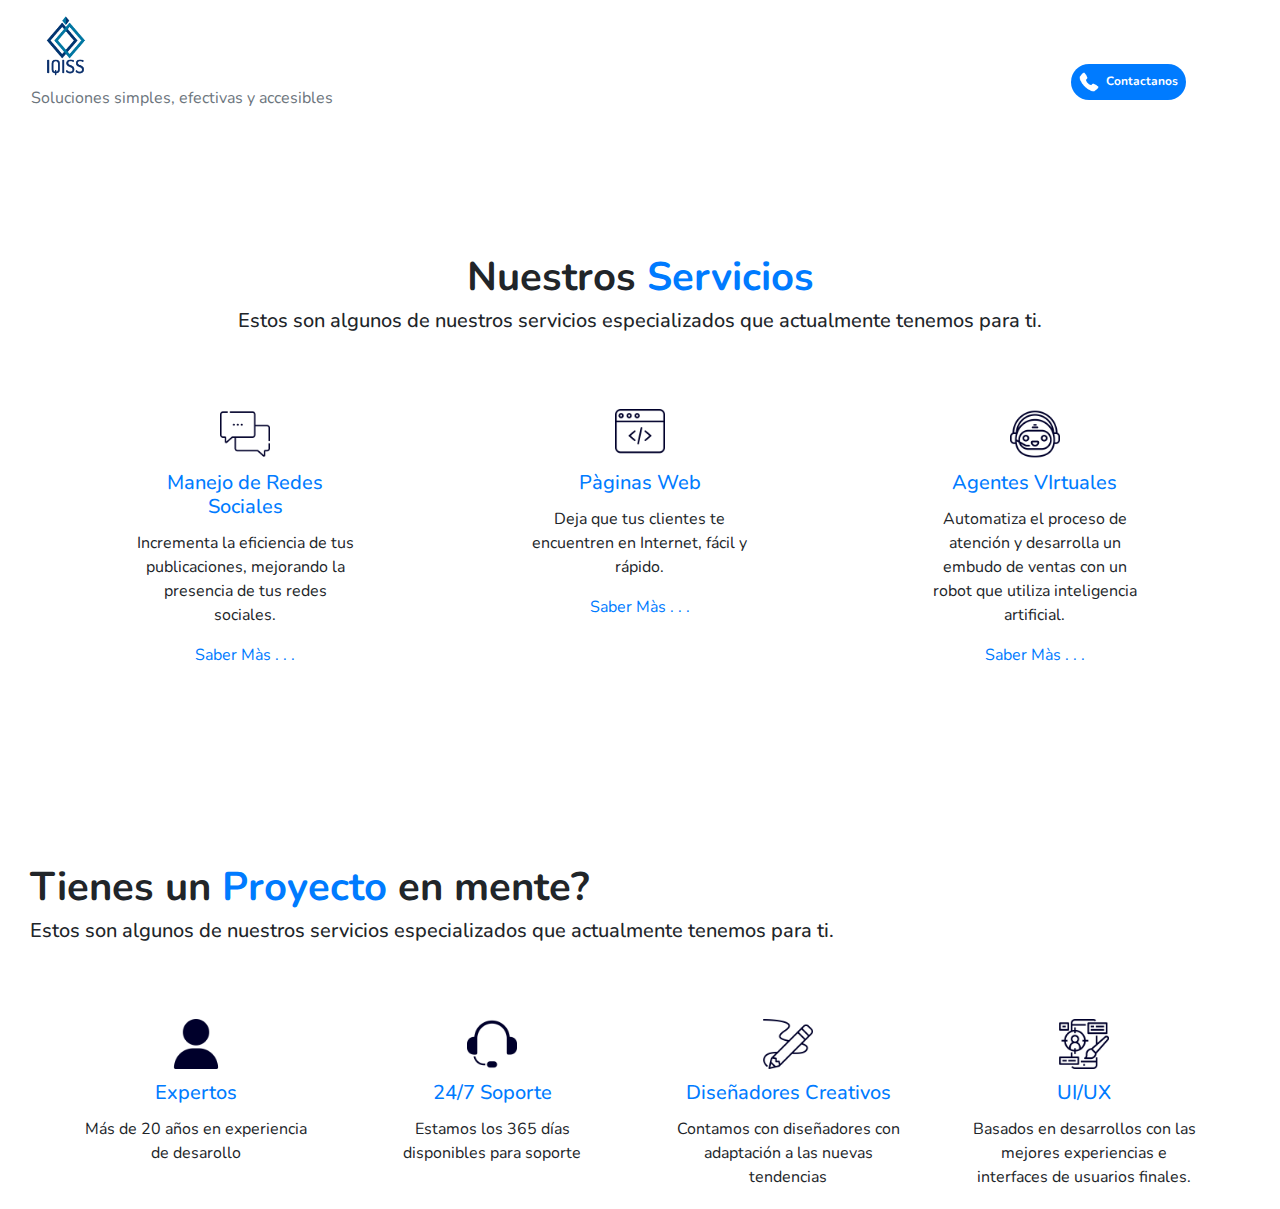
==== index.html @ 1ed3e65b "Cards Completed" ====
<!DOCTYPE html>
<html lang="en">
<head>
    <meta charset="UTF-8">
    <meta http-equiv="X-UA-Compatible" content="IE=edge">
    <meta name="viewport" content="width=device-width, initial-scale=1.0">
    <title>Iqiss Mèxico</title>

     <!--EStilos CSS Personzalizados-->
     <link rel="stylesheet" href="./css/ownStyles.css">

    <!--EStilos CSS de Boostrap-->
    <link rel="stylesheet" href="https://maxcdn.bootstrapcdn.com/bootstrap/4.0.0/css/bootstrap.min.css" integrity="sha384-Gn5384xqQ1aoWXA+058RXPxPg6fy4IWvTNh0E263XmFcJlSAwiGgFAW/dAiS6JXm" crossorigin="anonymous">
    
    <!--Google Fonts Nunito-->
    <link rel="preconnect" href="https://fonts.googleapis.com">
    <link rel="preconnect" href="https://fonts.gstatic.com" crossorigin>
    <link href="https://fonts.googleapis.com/css2?family=Nunito:ital,wght@0,200;0,300;0,400;0,500;0,600;0,700;0,800;0,900;1,200;1,300;1,400;1,500;1,600;1,700;1,800;1,900&display=swap" rel="stylesheet"> 

    
</head>

<body>
    <nav class="row m-0 p-3">

        <div class="row m-0 col-lg-10 col-md-12 col-sm-12 col-xs-12">
            <a class="col-lg-12 p-0" href="./index.html">
                <img src="./IMG/iqissLogoNombre.png" width="70" height="70" alt="">
            </a>
            <a class="col-lg-12 p-0" href="./index.html"><span class=" nav-link disabled p-0">Soluciones simples, efectivas y accesibles</span></a>
        </div>

        <div class="col-lg-2  col-md-12 sol-sm-12 col-xs-12">
            <a class="nav-item nav-link active p-0 w-75 mt-lg-5" href="#">
                <span class="badge badge-pill badge-primary p-2">
                  <img class="mr-1" src="./IMG/phone.png" width="20px" alt="">
                  Contactanos
                </span>
            </a>
        </div>

      </nav>

      
      <div class="ServiciosTitle">
        <div class="container-fluid row m-0 text-center">
          <h1 class=" ServiciosTitle col-lg-12 font-weight-bold">
            <span>Nuestros</span>
            <span class="text-primary">Servicios</span>
          </h1>
          <h5 class="col-lg-12">Estos son algunos de nuestros servicios especializados que actualmente tenemos para ti.</h5>
        </div>
      </div>
     

      <div class="container-fluid row m-0 pl-5 pr-5 d-flex justify-content-around">

        <div class="text-center col-lg-3 mt-sm-5">
          <div class="card-body">
            <h5 class="card-title"><img src="./IMG/chat.png" width="50px" alt=""></h5>
            <h5 class="card-title text-primary">Manejo de Redes Sociales</h5>
            <p class="card-text">Incrementa la eficiencia de tus publicaciones, mejorando la presencia de tus redes sociales.</p>
            <a href="#" class="">Saber Màs . . .</a>
          </div>
        </div>


        <div class="text-center col-lg-3 mt-sm-5">
          <div class="card-body">
            <h5 class="card-title"><img src="./IMG/web-programming.png" width="50px" alt=""></h5>
            <h5 class="card-title text-primary">Pàginas Web</h5>
            <p class="card-text">Deja que tus clientes te encuentren en Internet, fácil y rápido.</p>
            <a href="#" class="">Saber Màs . . .</a>
          </div>
        </div>

        <div class="text-center col-lg-3 mt-sm-5">
          <div class="card-body">
            <h5 class="card-title"><img src="./IMG/bot.png" width="50px" alt=""></h5>
            <h5 class="card-title text-primary">Agentes VIrtuales</h5>
            <p class="card-text">Automatiza el proceso de atención y desarrolla un embudo de ventas con un robot que utiliza inteligencia artificial.</p>
            <a href="#" class="">Saber Màs . . .</a>
          </div>
        </div>
        
      </div>



      <div class="ProyectoTitle">
        <div class="container-fluid row m-0 mt-5">
          <h1 class=" ServiciosTitle col-lg-12 font-weight-bold mt-5">
            <span>Tienes un</span>
            <span class="text-primary">Proyecto</span>
            <span class="">en mente?</span>
          </h1>
          <h5 class="col-lg-12">Estos son algunos de nuestros servicios especializados que actualmente tenemos para ti.</h5>
        </div>
      </div>
      



      <div class="container-fluid row m-0 pl-5 pr-5 d-flex justify-content-around">

        <div class="text-center col-lg-3 mt-sm-5">
          <div class="card-body">
            <h5 class="card-title"><img src="./IMG/user.png" width="50px" alt=""></h5>
            <h5 class="card-title text-primary">Expertos</h5>
            <p class="card-text">Más de 20 años en experiencia de desarollo</p>
          </div>
        </div>


        <div class="text-center col-lg-3 mt-sm-5">
          <div class="card-body">
            <h5 class="card-title"><img src="./IMG/support.png" width="50px" alt=""></h5>
            <h5 class="card-title text-primary">24/7 Soporte</h5>
            <p class="card-text">Estamos los 365 días disponibles para soporte</p>
          </div>
        </div>

        <div class="text-center col-lg-3 mt-sm-5">
          <div class="card-body">
            <h5 class="card-title"><img src="./IMG/pencil.png" width="50px" alt=""></h5>
            <h5 class="card-title text-primary">Diseñadores Creativos</h5>
            <p class="card-text">Contamos con diseñadores con adaptación a las nuevas tendencias</p>
          </div>
        </div>

        <div class="text-center col-lg-3 mt-sm-5">
          <div class="card-body">
            <h5 class="card-title"><img src="./IMG/ui.png" width="50px" alt=""></h5>
            <h5 class="card-title text-primary">UI/UX</h5>
            <p class="card-text">Basados en desarrollos con las mejores experiencias e interfaces de usuarios finales.</p>
          </div>
        </div>
        
      </div>

    <!--Scripts JS de bootstrap-->
    <script src="https://code.jquery.com/jquery-3.2.1.slim.min.js" integrity="sha384-KJ3o2DKtIkvYIK3UENzmM7KCkRr/rE9/Qpg6aAZGJwFDMVNA/GpGFF93hXpG5KkN" crossorigin="anonymous"></script>
    <script src="https://cdnjs.cloudflare.com/ajax/libs/popper.js/1.12.9/umd/popper.min.js" integrity="sha384-ApNbgh9B+Y1QKtv3Rn7W3mgPxhU9K/ScQsAP7hUibX39j7fakFPskvXusvfa0b4Q" crossorigin="anonymous"></script>
    <script src="https://maxcdn.bootstrapcdn.com/bootstrap/4.0.0/js/bootstrap.min.js" integrity="sha384-JZR6Spejh4U02d8jOt6vLEHfe/JQGiRRSQQxSfFWpi1MquVdAyjUar5+76PVCmYl" crossorigin="anonymous"></script>
</body>
</html>
---- css/ownStyles.css ----
* {
  font-family: "Nunito", sans-serif;
}

body {
  font-family: "Nunito", sans-serif;
}
body .ServiciosTitle {
  margin-top: 5%;
}
body .ProyectoTitle {
  margin-top: 10%;
}

@media (max-width: 990px) {
  body {
    font-family: "Nunito", sans-serif;
  }
  body .ServiciosTitle {
    margin-top: 10%;
  }
  body .ProyectoTitle {
    margin-top: 15%;
  }
}

/*# sourceMappingURL=ownStyles.css.map */
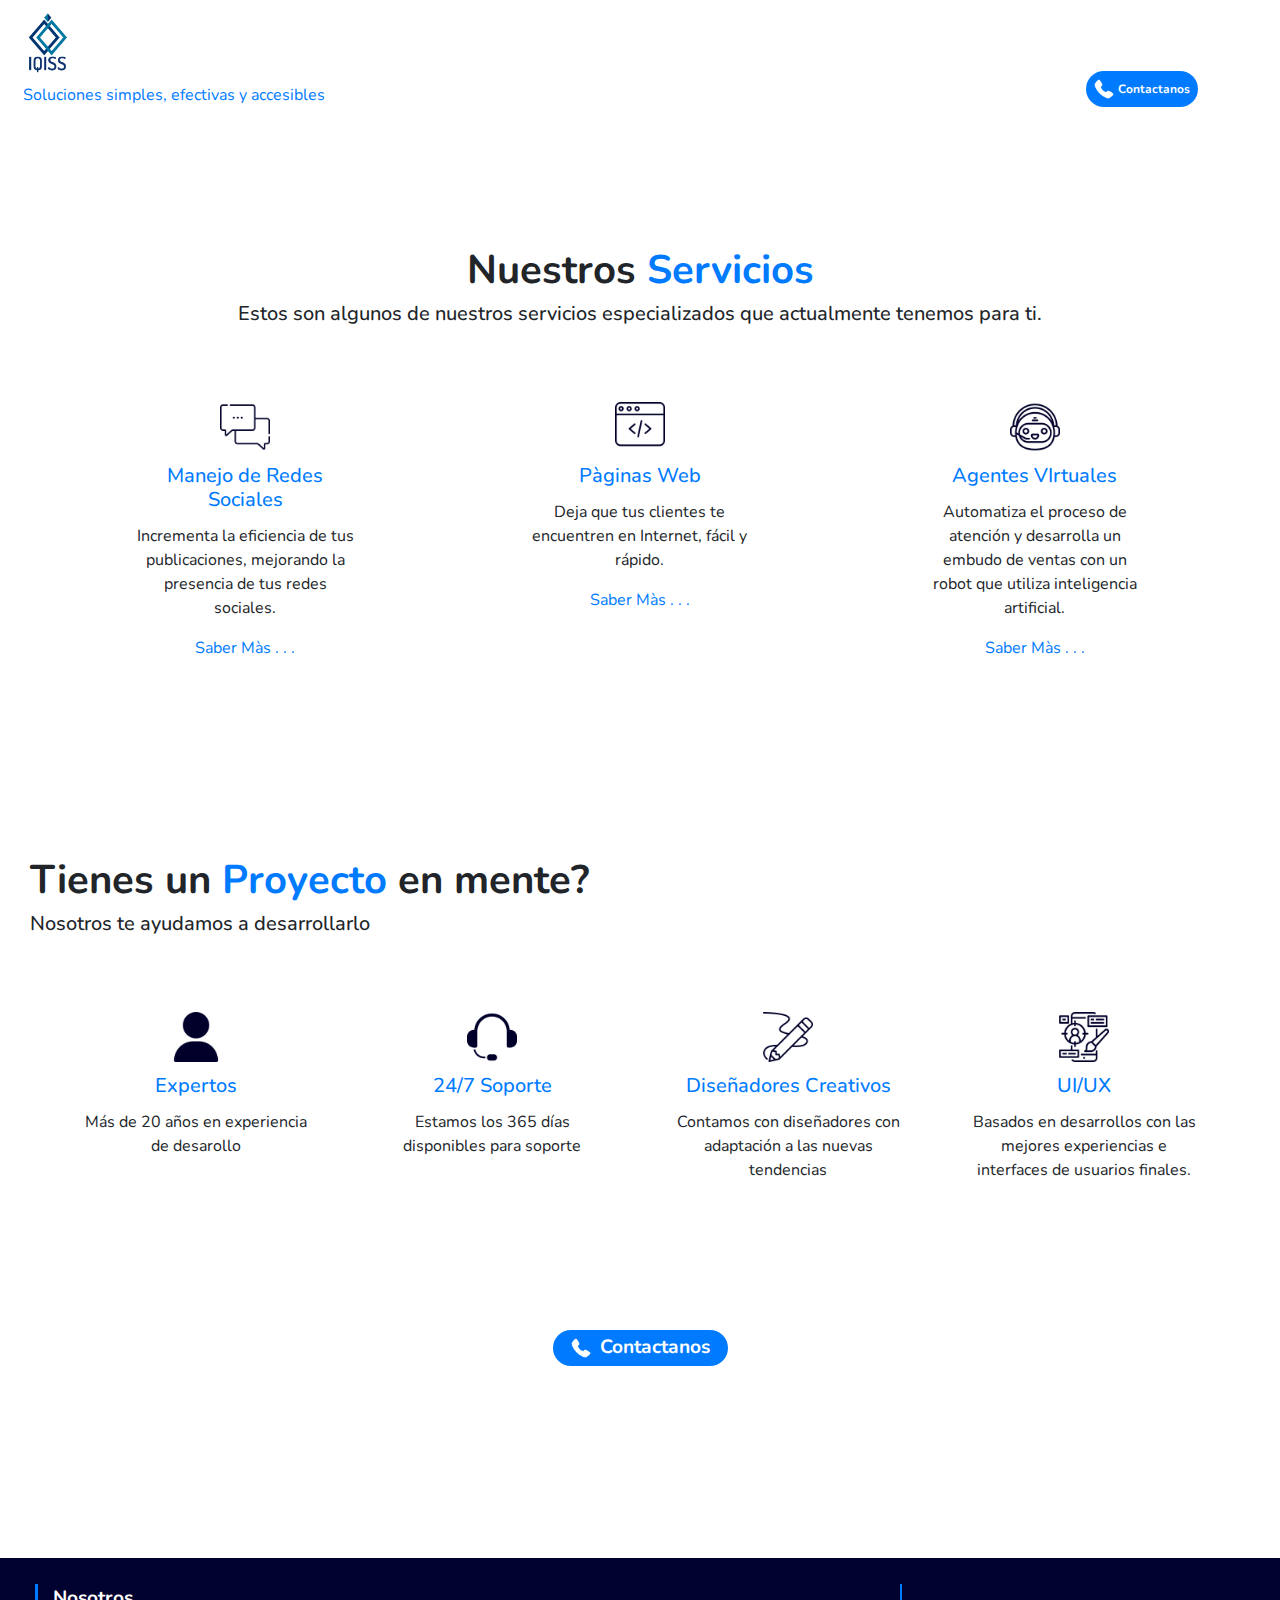
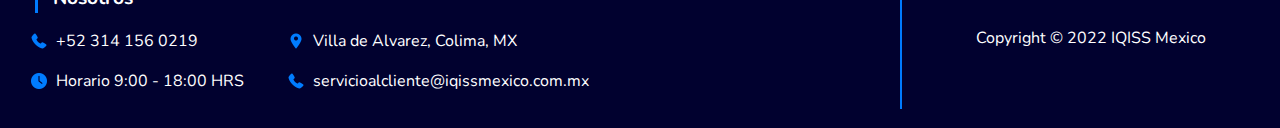
==== commit 4fa8bd62: "Home completo" ====
--- a/index.html
+++ b/index.html
@@ -21,17 +21,19 @@
 </head>
 
 <body>
-    <nav class="row m-0 p-3">
 
-        <div class="row m-0 col-lg-10 col-md-12 col-sm-12 col-xs-12">
-            <a class="col-lg-12 p-0" href="./index.html">
-                <img src="./IMG/iqissLogoNombre.png" width="70" height="70" alt="">
+  <!--Barra de Navegaciòn-->
+    <nav class="MainBar">
+
+        <div class="brandDescription">
+            <a class="" href="./index.html">
+                <img src="./IMG/iqissLogoNombre.png" alt="">
             </a>
-            <a class="col-lg-12 p-0" href="./index.html"><span class=" nav-link disabled p-0">Soluciones simples, efectivas y accesibles</span></a>
+            <a class="linkDescription" href="./index.html"><span class="">Soluciones simples, efectivas y accesibles</span></a>
         </div>
 
-        <div class="col-lg-2  col-md-12 sol-sm-12 col-xs-12">
-            <a class="nav-item nav-link active p-0 w-75 mt-lg-5" href="#">
+        <div class="buttonContact">
+            <a class="" href="#">
                 <span class="badge badge-pill badge-primary p-2">
                   <img class="mr-1" src="./IMG/phone.png" width="20px" alt="">
                   Contactanos
@@ -41,7 +43,7 @@
 
       </nav>
 
-      
+      <!--Secciòn Servicios-->
       <div class="ServiciosTitle">
         <div class="container-fluid row m-0 text-center">
           <h1 class=" ServiciosTitle col-lg-12 font-weight-bold">
@@ -86,7 +88,7 @@
       </div>
 
 
-
+      <!--Secciòn Experiencia-->
       <div class="ProyectoTitle">
         <div class="container-fluid row m-0 mt-5">
           <h1 class=" ServiciosTitle col-lg-12 font-weight-bold mt-5">
@@ -94,7 +96,7 @@
             <span class="text-primary">Proyecto</span>
             <span class="">en mente?</span>
           </h1>
-          <h5 class="col-lg-12">Estos son algunos de nuestros servicios especializados que actualmente tenemos para ti.</h5>
+          <h5 class="col-lg-12">Nosotros te ayudamos a desarrollarlo</h5>
         </div>
       </div>
       
@@ -135,7 +137,53 @@
             <p class="card-text">Basados en desarrollos con las mejores experiencias e interfaces de usuarios finales.</p>
           </div>
         </div>
-        
+
+      </div>
+
+      <div class="ContactanosBottom">
+        <a href="#">
+          <span class="badge badge-pill badge-primary p-2">
+            <img class="mr-1" src="./IMG/phone.png" width="20px" alt="">
+            Contactanos
+          </span>
+        </a>
+      </div>
+      
+
+
+      <!--Pie de pàgina-->
+      <div class="mainFooter">
+        <div class="leftContent">
+          <div class="nosotrosTitle">
+            <p>Nosotros</p>
+          </div>
+          <div class="nosotrosInfo">
+            <div class="one">
+              <p>
+                <img src="./IMG/phoneBLue.png" width="16px" alt="">
+                +52 314 156 0219
+              </p>
+              <p>
+                <img src="./IMG/time.png" width="16px" alt="">
+                Horario 9:00 - 18:00 HRS
+              </p>
+            </div>
+            <div class="two">
+              <p>
+                <img src="./IMG/map.png" width="16px" alt="">
+                Villa de Alvarez, Colima, MX
+                
+              </p>
+              <p>
+                <img src="./IMG/phoneBLue.png" width="16px" alt="">
+                servicioalcliente@iqissmexico.com.mx
+              </p>
+            </div>
+          </div>
+        </div>
+        <div class="rightContent">
+          <p>Copyright © 2022 IQISS Mexico</p>
+        </div>
       </div>
 
     <!--Scripts JS de bootstrap-->
--- a/css/ownStyles.css
+++ b/css/ownStyles.css
@@ -5,23 +5,206 @@
 body {
   font-family: "Nunito", sans-serif;
 }
+body .MainBar {
+  width: 100%;
+  display: flex;
+  padding: 1%;
+}
+body .MainBar .brandDescription {
+  width: 80%;
+  display: flex;
+  flex-direction: column;
+  justify-content: flex-start;
+}
+body .MainBar .brandDescription a img {
+  width: 70px;
+}
+body .MainBar .brandDescription .linkDescription {
+  margin-left: 1%;
+}
+body .MainBar .buttonContact {
+  width: 20%;
+  display: flex;
+  justify-content: center;
+  align-items: flex-end;
+}
+body .MainBar .buttonContact a span {
+  display: flex;
+  justify-content: center;
+  align-items: center;
+}
 body .ServiciosTitle {
   margin-top: 5%;
 }
 body .ProyectoTitle {
   margin-top: 10%;
 }
+body .ContactanosBottom {
+  width: 100%;
+  display: flex;
+  justify-content: center;
+  margin-top: 10%;
+}
+body .ContactanosBottom a {
+  width: 250px;
+  display: flex;
+  justify-content: center;
+}
+body .ContactanosBottom a span {
+  width: 70%;
+  font-size: larger;
+}
+body .mainFooter {
+  width: 100%;
+  margin-bottom: -20px;
+  margin-top: 15%;
+  background-color: #01012F;
+  color: white;
+  display: flex;
+  padding: 2% 0% 1.5% 1%;
+}
+body .mainFooter .leftContent {
+  width: 70%;
+}
+body .mainFooter .leftContent .nosotrosTitle {
+  width: 100%;
+  font-size: larger;
+  font-weight: 700;
+  border-left: 3px solid #007BFF;
+  margin-left: 2.5%;
+  padding-left: 1.7%;
+}
+body .mainFooter .leftContent .nosotrosInfo {
+  width: 60%;
+  display: flex;
+  justify-content: space-evenly;
+}
+body .mainFooter .leftContent .nosotrosInfo .one {
+  width: 45%;
+}
+body .mainFooter .leftContent .nosotrosInfo .one p {
+  display: flex;
+  justify-content: flex-start;
+  align-items: center;
+}
+body .mainFooter .leftContent .nosotrosInfo .one p img {
+  margin-right: 4%;
+}
+body .mainFooter .leftContent .nosotrosInfo .two {
+  width: 45%;
+}
+body .mainFooter .leftContent .nosotrosInfo .two p {
+  display: flex;
+  justify-content: flex-start;
+  align-items: center;
+}
+body .mainFooter .leftContent .nosotrosInfo .two p img {
+  margin-right: 4%;
+}
+body .mainFooter .rightContent {
+  width: 30%;
+  display: flex;
+  justify-content: center;
+  align-items: center;
+  border-left: 2px solid #007BFF;
+}
 
-@media (max-width: 990px) {
+@media (max-width: 991px) {
   body {
     font-family: "Nunito", sans-serif;
   }
+  body .MainBar {
+    width: 100%;
+    flex-direction: column;
+  }
+  body .MainBar .brandDescription {
+    width: 100%;
+    align-items: center;
+    margin: 5% 0% 3% 0%;
+  }
+  body .MainBar .brandDescription a {
+    text-decoration: none;
+    color: black;
+    font-size: large;
+  }
+  body .MainBar .brandDescription a img {
+    width: 90px;
+    height: 90px;
+  }
+  body .MainBar .buttonContact {
+    width: 100%;
+    display: flex;
+    justify-content: center;
+    align-items: flex-end;
+  }
   body .ServiciosTitle {
-    margin-top: 10%;
+    margin-top: 5%;
   }
   body .ProyectoTitle {
     margin-top: 15%;
   }
+  body .mainFooter {
+    flex-direction: column;
+    padding: 0%;
+  }
+  body .mainFooter .leftContent {
+    width: 100%;
+    display: flex;
+    flex-direction: column;
+    justify-content: center;
+    align-items: center;
+  }
+  body .mainFooter .leftContent .nosotrosTitle {
+    width: 54%;
+    font-weight: 700;
+    border-bottom: 3px solid #007BFF;
+    border-left: 0px;
+    margin-top: 5%;
+    padding: 0%;
+  }
+  body .mainFooter .leftContent .nosotrosInfo {
+    width: 90%;
+    display: flex;
+    flex-direction: column;
+    justify-content: space-evenly;
+    align-items: center;
+    margin-top: 5%;
+  }
+  body .mainFooter .leftContent .nosotrosInfo .one {
+    width: 55%;
+  }
+  body .mainFooter .leftContent .nosotrosInfo .one p {
+    display: flex;
+    justify-content: flex-start;
+    align-items: center;
+  }
+  body .mainFooter .leftContent .nosotrosInfo .one p img {
+    margin-right: 4%;
+  }
+  body .mainFooter .leftContent .nosotrosInfo .two {
+    width: 55%;
+  }
+  body .mainFooter .leftContent .nosotrosInfo .two p {
+    display: flex;
+    justify-content: flex-start;
+    align-items: center;
+  }
+  body .mainFooter .leftContent .nosotrosInfo .two p img {
+    margin-right: 4%;
+  }
+  body .mainFooter .rightContent {
+    width: 100%;
+    margin-top: 5%;
+    border-left: 0px;
+  }
+  body .mainFooter .rightContent p {
+    text-align: center;
+    width: 40%;
+    margin-top: 5%;
+    padding-top: 5%;
+    padding-bottom: 5%;
+    border-top: 3px solid #007BFF;
+  }
 }
 
 /*# sourceMappingURL=ownStyles.css.map */
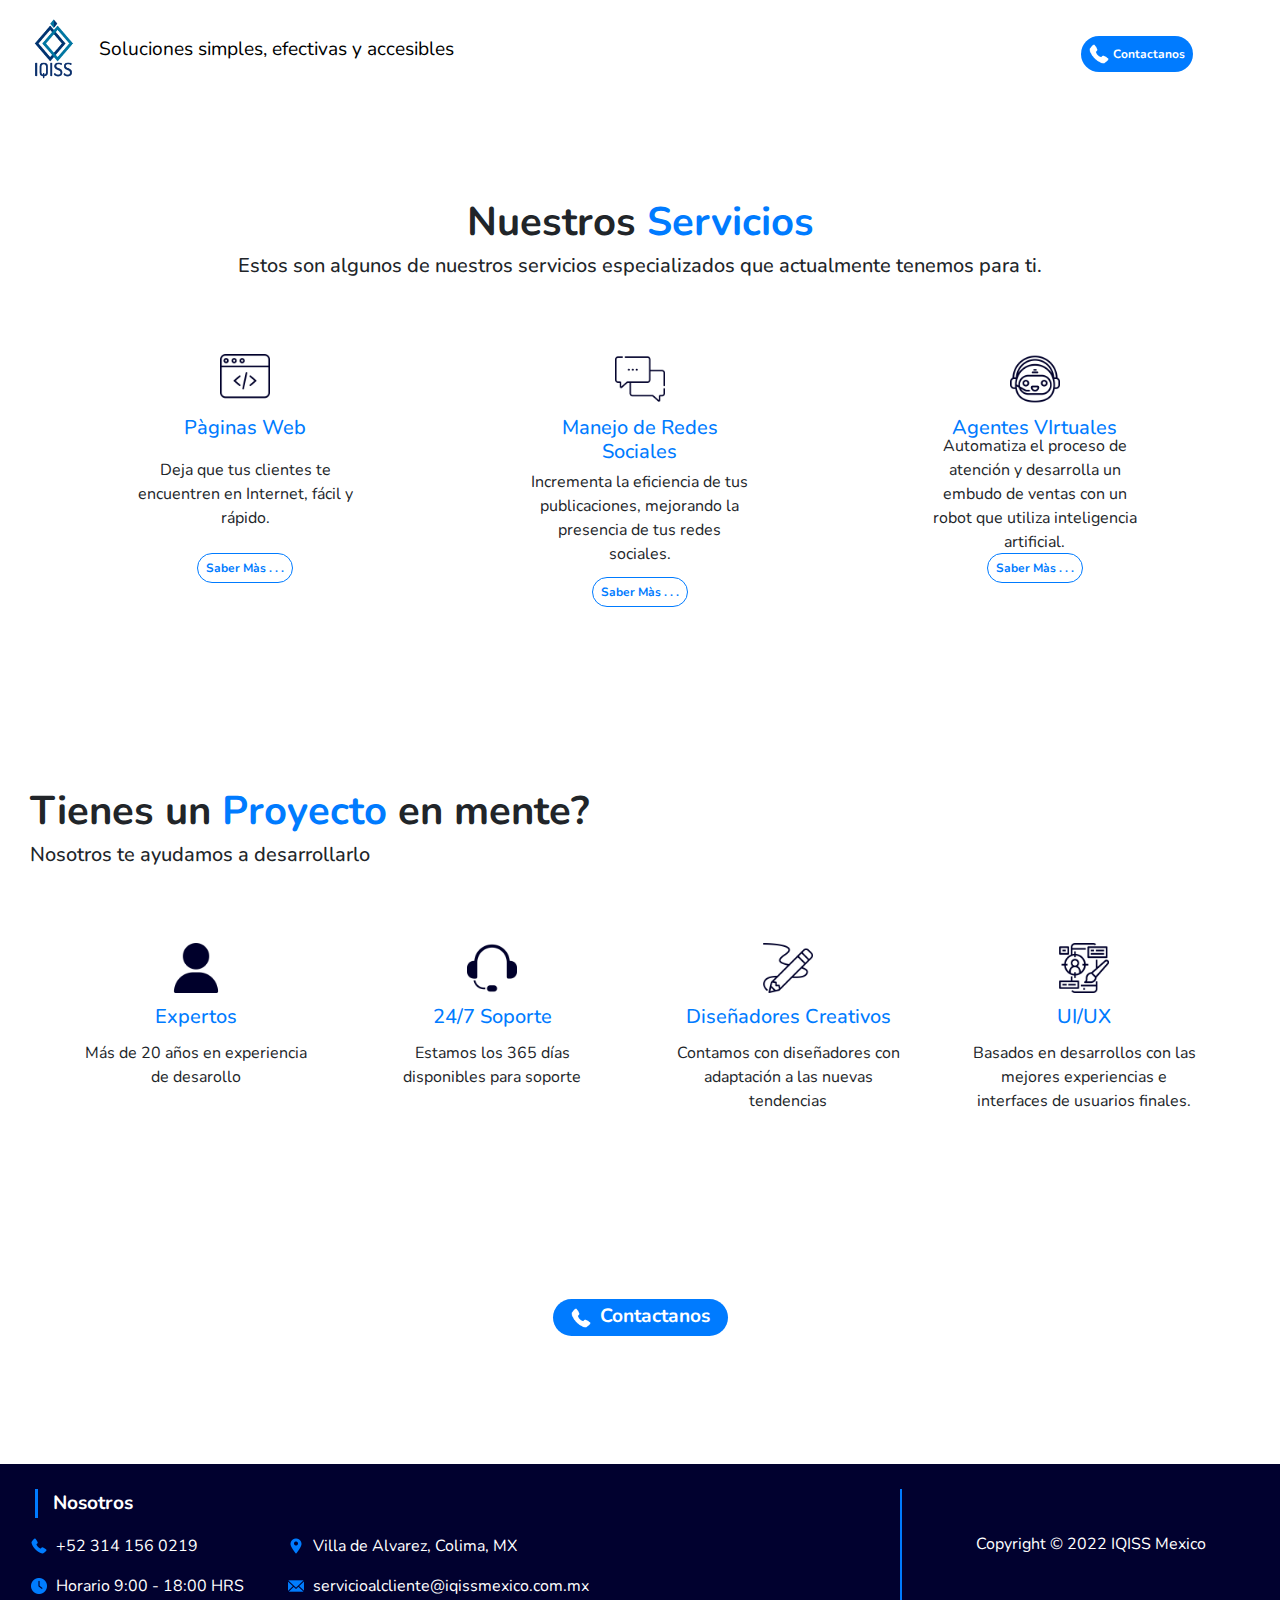
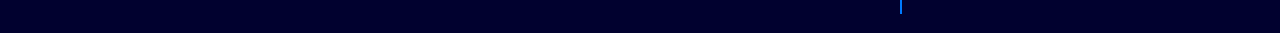
==== commit 67989b79: "Home modifications completed" ====
--- a/index.html
+++ b/index.html
@@ -1,194 +1,214 @@
 <!DOCTYPE html>
 <html lang="en">
-<head>
-    <meta charset="UTF-8">
-    <meta http-equiv="X-UA-Compatible" content="IE=edge">
-    <meta name="viewport" content="width=device-width, initial-scale=1.0">
-    <title>Iqiss Mèxico</title>
-
-     <!--EStilos CSS Personzalizados-->
-     <link rel="stylesheet" href="./css/ownStyles.css">
-
-    <!--EStilos CSS de Boostrap-->
-    <link rel="stylesheet" href="https://maxcdn.bootstrapcdn.com/bootstrap/4.0.0/css/bootstrap.min.css" integrity="sha384-Gn5384xqQ1aoWXA+058RXPxPg6fy4IWvTNh0E263XmFcJlSAwiGgFAW/dAiS6JXm" crossorigin="anonymous">
-    
-    <!--Google Fonts Nunito-->
-    <link rel="preconnect" href="https://fonts.googleapis.com">
-    <link rel="preconnect" href="https://fonts.gstatic.com" crossorigin>
-    <link href="https://fonts.googleapis.com/css2?family=Nunito:ital,wght@0,200;0,300;0,400;0,500;0,600;0,700;0,800;0,900;1,200;1,300;1,400;1,500;1,600;1,700;1,800;1,900&display=swap" rel="stylesheet"> 
-
-    
-</head>
-
-<body>
-
-  <!--Barra de Navegaciòn-->
-    <nav class="MainBar">
-
-        <div class="brandDescription">
-            <a class="" href="./index.html">
-                <img src="./IMG/iqissLogoNombre.png" alt="">
-            </a>
-            <a class="linkDescription" href="./index.html"><span class="">Soluciones simples, efectivas y accesibles</span></a>
-        </div>
-
-        <div class="buttonContact">
-            <a class="" href="#">
+    <head>
+        <meta charset="UTF-8">
+        <meta http-equiv="X-UA-Compatible" content="IE=edge">
+        <meta name="viewport" content="width=device-width, initial-scale=1.0">
+        <title>Iqiss Mèxico</title>
+
+        <!--EStilos CSS Personzalizados-->
+        <link rel="stylesheet" href="./css/ownStyles.css">
+
+        <!--EStilos CSS de Boostrap-->
+        <link
+            rel="stylesheet"
+            href="https://maxcdn.bootstrapcdn.com/bootstrap/4.0.0/css/bootstrap.min.css"
+            integrity="sha384-Gn5384xqQ1aoWXA+058RXPxPg6fy4IWvTNh0E263XmFcJlSAwiGgFAW/dAiS6JXm"
+            crossorigin="anonymous">
+
+        <!--Google Fonts Nunito-->
+        <link rel="preconnect" href="https://fonts.googleapis.com">
+        <link
+            rel="preconnect"
+            href="https://fonts.gstatic.com"
+            crossorigin="crossorigin">
+        <link
+            href="https://fonts.googleapis.com/css2?family=Nunito:ital,wght@0,200;0,300;0,400;0,500;0,600;0,700;0,800;0,900;1,200;1,300;1,400;1,500;1,600;1,700;1,800;1,900&display=swap"
+            rel="stylesheet">
+
+    </head>
+
+    <body>
+
+        <!--Barra de Navegaciòn-->
+        <nav class="MainBar">
+
+            <div class="brandDescription">
+                <a class="" href="./index.html">
+                    <img src="./IMG/iqissLogoNombre.png" alt="">
+                </a>
+                <a class="linkDescription" href="./index.html">
+                    <span class="">Soluciones simples, efectivas y accesibles</span>
+                </a>
+            </div>
+
+            <div class="buttonContact">
+                <a class="" href="#">
+                    <span class="badge badge-pill badge-primary p-2">
+                        <img class="mr-1" src="./IMG/phone.png" alt="">
+                        Contactanos
+                    </span>
+                </a>
+            </div>
+
+        </nav>
+
+        <!--Secciòn Servicios-->
+        <div class="ServiciosTitle">
+            <div class="container-fluid row m-0 text-center">
+                <h1 class="col-lg-12 font-weight-bold">
+                    <span>Nuestros</span>
+                    <span class="text-primary">Servicios</span>
+                </h1>
+                <h5 class="col-lg-12">Estos son algunos de nuestros servicios especializados que
+                    actualmente tenemos para ti.</h5>
+            </div>
+        </div>
+        
+
+        <!--Tarjetas Servicios-->
+        <div class="container-fluid row m-0 pl-5 pr-5 d-flex justify-content-around tarjetas">
+
+            <div class="text-center col-lg-3 mt-sm-5 cardService">
+                <div class="card-body">
+                    <h5 class="card-title"><img src="./IMG/web-programming.png" alt="páginas web"></h5>
+                    <h5 class="card-title text-primary">Pàginas Web</h5>
+                    <p class="card-text" style="height: 85px;">Deja que tus clientes te encuentren en Internet, fácil y rápido.</p>
+                    <a href="#" class="badge badge-pill border border-primary p-2">Saber Màs . . .</a>
+                </div>
+            </div>
+
+            <div class="text-center col-lg-3 mt-sm-5 cardService">
+                <div class="card-body">
+                    <h5 class="card-title"><img src="./IMG/chat.png" alt="mandejo de redes sociales"></h5>
+                    <h5 class="card-title text-primary">Manejo de Redes Sociales</h5>
+                    <p class="card-text" style="height: 85px;">Incrementa la eficiencia de tus
+                        publicaciones, mejorando la presencia de tus redes sociales.</p>
+                    <a href="#" class="badge badge-pill border border-primary p-2">Saber Màs . . .</a>
+                </div>
+            </div>
+
+            <div class="text-center col-lg-3 mt-sm-5 cardService">
+                <div class="card-body">
+                    <h5 class="card-title"><img src="./IMG/bot.png" alt="agentes virtuales"></h5>
+                    <h5 class="card-title text-primary">Agentes VIrtuales</h5>
+                    <p class="card-text" style="height: 85px;">Automatiza el proceso de atención y
+                        desarrolla un embudo de ventas con un robot que utiliza inteligencia artificial.</p>
+                    <a href="#" class="badge badge-pill border border-primary p-2">Saber Màs . . .</a>
+                </div>
+            </div>
+
+        </div>
+
+        <!--Secciòn Experiencia-->
+        <div class="ProyectoTitle">
+            <div class="container-fluid row m-0 mt-5">
+                <h1 class="col-lg-12 font-weight-bold mt-5">
+                    <span>Tienes un</span>
+                    <span class="text-primary">Proyecto</span>
+                    <span class="">en mente?</span>
+                </h1>
+                <h5 class="col-lg-12">Nosotros te ayudamos a desarrollarlo</h5>
+            </div>
+        </div>
+
+        <!--Tarjetas Experiencia-->
+        <div class="container-fluid row m-0 pl-5 pr-5 d-flex justify-content-around tarjetas">
+
+            <div class="text-center col-lg-3 mt-sm-5 cardService">
+                <div class="card-body">
+                    <h5 class="card-title"><img src="./IMG/user.png" alt="experiencia en desarrollo"></h5>
+                    <h5 class="card-title text-primary">Expertos</h5>
+                    <p class="card-text">Más de 20 años en experiencia de desarollo</p>
+                </div>
+            </div>
+
+            <div class="text-center col-lg-3 mt-sm-5 cardService">
+                <div class="card-body">
+                    <h5 class="card-title"><img src="./IMG/support.png" alt="soporte 24/7"></h5>
+                    <h5 class="card-title text-primary">24/7 Soporte</h5>
+                    <p class="card-text">Estamos los 365 días disponibles para soporte</p>
+                </div>
+            </div>
+
+            <div class="text-center col-lg-3 mt-sm-5 cardService">
+                <div class="card-body">
+                    <h5 class="card-title"><img src="./IMG/pencil.png" alt=" diseñadores creativos"></h5>
+                    <h5 class="card-title text-primary">Diseñadores Creativos</h5>
+                    <p class="card-text">Contamos con diseñadores con adaptación a las nuevas tendencias</p>
+                </div>
+            </div>
+
+            <div class="text-center col-lg-3 mt-sm-5 cardService">
+                <div class="card-body">
+                    <h5 class="card-title"><img src="./IMG/ui.png" alt="ui/ux"></h5>
+                    <h5 class="card-title text-primary">UI/UX</h5>
+                    <p class="card-text">Basados en desarrollos con las mejores experiencias e
+                        interfaces de usuarios finales.</p>
+                </div>
+            </div>
+
+        </div>
+
+        <!--Boton Contacto-->
+        <div class="ContactanosBottom">
+            <a href="#">
                 <span class="badge badge-pill badge-primary p-2">
-                  <img class="mr-1" src="./IMG/phone.png" width="20px" alt="">
-                  Contactanos
+                    <img class="mr-1" src="./IMG/phone.png" alt="contacto">
+                    Contactanos
                 </span>
             </a>
         </div>
 
-      </nav>
-
-      <!--Secciòn Servicios-->
-      <div class="ServiciosTitle">
-        <div class="container-fluid row m-0 text-center">
-          <h1 class=" ServiciosTitle col-lg-12 font-weight-bold">
-            <span>Nuestros</span>
-            <span class="text-primary">Servicios</span>
-          </h1>
-          <h5 class="col-lg-12">Estos son algunos de nuestros servicios especializados que actualmente tenemos para ti.</h5>
-        </div>
-      </div>
-     
-
-      <div class="container-fluid row m-0 pl-5 pr-5 d-flex justify-content-around">
-
-        <div class="text-center col-lg-3 mt-sm-5">
-          <div class="card-body">
-            <h5 class="card-title"><img src="./IMG/chat.png" width="50px" alt=""></h5>
-            <h5 class="card-title text-primary">Manejo de Redes Sociales</h5>
-            <p class="card-text">Incrementa la eficiencia de tus publicaciones, mejorando la presencia de tus redes sociales.</p>
-            <a href="#" class="">Saber Màs . . .</a>
-          </div>
-        </div>
-
-
-        <div class="text-center col-lg-3 mt-sm-5">
-          <div class="card-body">
-            <h5 class="card-title"><img src="./IMG/web-programming.png" width="50px" alt=""></h5>
-            <h5 class="card-title text-primary">Pàginas Web</h5>
-            <p class="card-text">Deja que tus clientes te encuentren en Internet, fácil y rápido.</p>
-            <a href="#" class="">Saber Màs . . .</a>
-          </div>
-        </div>
-
-        <div class="text-center col-lg-3 mt-sm-5">
-          <div class="card-body">
-            <h5 class="card-title"><img src="./IMG/bot.png" width="50px" alt=""></h5>
-            <h5 class="card-title text-primary">Agentes VIrtuales</h5>
-            <p class="card-text">Automatiza el proceso de atención y desarrolla un embudo de ventas con un robot que utiliza inteligencia artificial.</p>
-            <a href="#" class="">Saber Màs . . .</a>
-          </div>
-        </div>
-        
-      </div>
-
-
-      <!--Secciòn Experiencia-->
-      <div class="ProyectoTitle">
-        <div class="container-fluid row m-0 mt-5">
-          <h1 class=" ServiciosTitle col-lg-12 font-weight-bold mt-5">
-            <span>Tienes un</span>
-            <span class="text-primary">Proyecto</span>
-            <span class="">en mente?</span>
-          </h1>
-          <h5 class="col-lg-12">Nosotros te ayudamos a desarrollarlo</h5>
-        </div>
-      </div>
-      
-
-
-
-      <div class="container-fluid row m-0 pl-5 pr-5 d-flex justify-content-around">
-
-        <div class="text-center col-lg-3 mt-sm-5">
-          <div class="card-body">
-            <h5 class="card-title"><img src="./IMG/user.png" width="50px" alt=""></h5>
-            <h5 class="card-title text-primary">Expertos</h5>
-            <p class="card-text">Más de 20 años en experiencia de desarollo</p>
-          </div>
-        </div>
-
-
-        <div class="text-center col-lg-3 mt-sm-5">
-          <div class="card-body">
-            <h5 class="card-title"><img src="./IMG/support.png" width="50px" alt=""></h5>
-            <h5 class="card-title text-primary">24/7 Soporte</h5>
-            <p class="card-text">Estamos los 365 días disponibles para soporte</p>
-          </div>
-        </div>
-
-        <div class="text-center col-lg-3 mt-sm-5">
-          <div class="card-body">
-            <h5 class="card-title"><img src="./IMG/pencil.png" width="50px" alt=""></h5>
-            <h5 class="card-title text-primary">Diseñadores Creativos</h5>
-            <p class="card-text">Contamos con diseñadores con adaptación a las nuevas tendencias</p>
-          </div>
-        </div>
-
-        <div class="text-center col-lg-3 mt-sm-5">
-          <div class="card-body">
-            <h5 class="card-title"><img src="./IMG/ui.png" width="50px" alt=""></h5>
-            <h5 class="card-title text-primary">UI/UX</h5>
-            <p class="card-text">Basados en desarrollos con las mejores experiencias e interfaces de usuarios finales.</p>
-          </div>
-        </div>
-
-      </div>
-
-      <div class="ContactanosBottom">
-        <a href="#">
-          <span class="badge badge-pill badge-primary p-2">
-            <img class="mr-1" src="./IMG/phone.png" width="20px" alt="">
-            Contactanos
-          </span>
-        </a>
-      </div>
-      
-
-
-      <!--Pie de pàgina-->
-      <div class="mainFooter">
-        <div class="leftContent">
-          <div class="nosotrosTitle">
-            <p>Nosotros</p>
-          </div>
-          <div class="nosotrosInfo">
-            <div class="one">
-              <p>
-                <img src="./IMG/phoneBLue.png" width="16px" alt="">
-                +52 314 156 0219
-              </p>
-              <p>
-                <img src="./IMG/time.png" width="16px" alt="">
-                Horario 9:00 - 18:00 HRS
-              </p>
-            </div>
-            <div class="two">
-              <p>
-                <img src="./IMG/map.png" width="16px" alt="">
-                Villa de Alvarez, Colima, MX
-                
-              </p>
-              <p>
-                <img src="./IMG/phoneBLue.png" width="16px" alt="">
-                servicioalcliente@iqissmexico.com.mx
-              </p>
-            </div>
-          </div>
-        </div>
-        <div class="rightContent">
-          <p>Copyright © 2022 IQISS Mexico</p>
-        </div>
-      </div>
-
-    <!--Scripts JS de bootstrap-->
-    <script src="https://code.jquery.com/jquery-3.2.1.slim.min.js" integrity="sha384-KJ3o2DKtIkvYIK3UENzmM7KCkRr/rE9/Qpg6aAZGJwFDMVNA/GpGFF93hXpG5KkN" crossorigin="anonymous"></script>
-    <script src="https://cdnjs.cloudflare.com/ajax/libs/popper.js/1.12.9/umd/popper.min.js" integrity="sha384-ApNbgh9B+Y1QKtv3Rn7W3mgPxhU9K/ScQsAP7hUibX39j7fakFPskvXusvfa0b4Q" crossorigin="anonymous"></script>
-    <script src="https://maxcdn.bootstrapcdn.com/bootstrap/4.0.0/js/bootstrap.min.js" integrity="sha384-JZR6Spejh4U02d8jOt6vLEHfe/JQGiRRSQQxSfFWpi1MquVdAyjUar5+76PVCmYl" crossorigin="anonymous"></script>
-</body>
-</html>
+        <!--Pie de pàgina-->
+        <div class="footer">
+            <div class="mainFooter">
+                <div class="leftContent">
+                    <div class="nosotrosTitle">
+                        <p>Nosotros</p>
+                    </div>
+                    <div class="nosotrosInfo">
+                        <div class="one">
+                            <p>
+                                <img src="./IMG/phoneBLue.png" alt="iqiss telefono">
+                                +52 314 156 0219
+                            </p>
+                            <p>
+                                <img src="./IMG/time.png" alt="iqiss horario">
+                                Horario 9:00 - 18:00 HRS
+                            </p>
+                        </div>
+                        <div class="one">
+                            <p>
+                                <img src="./IMG/map.png" alt="iqiss ubicacion">
+                                Villa de Alvarez, Colima, MX
+
+                            </p>
+                            <p>
+                                <img src="./IMG/email.png" alt="iqiss email">
+                                servicioalcliente@iqissmexico.com.mx
+                            </p>
+                        </div>
+                    </div>
+                </div>
+                <div class="rightContent">
+                    <p>Copyright © 2022 IQISS Mexico</p>
+                </div>
+            </div>
+        </div>
+
+        <!--Scripts JS de bootstrap-->
+        <script
+            src="https://code.jquery.com/jquery-3.2.1.slim.min.js"
+            integrity="sha384-KJ3o2DKtIkvYIK3UENzmM7KCkRr/rE9/Qpg6aAZGJwFDMVNA/GpGFF93hXpG5KkN"
+            crossorigin="anonymous"></script>
+        <script
+            src="https://cdnjs.cloudflare.com/ajax/libs/popper.js/1.12.9/umd/popper.min.js"
+            integrity="sha384-ApNbgh9B+Y1QKtv3Rn7W3mgPxhU9K/ScQsAP7hUibX39j7fakFPskvXusvfa0b4Q"
+            crossorigin="anonymous"></script>
+        <script
+            src="https://maxcdn.bootstrapcdn.com/bootstrap/4.0.0/js/bootstrap.min.js"
+            integrity="sha384-JZR6Spejh4U02d8jOt6vLEHfe/JQGiRRSQQxSfFWpi1MquVdAyjUar5+76PVCmYl"
+            crossorigin="anonymous"></script>
+    </body>
+</html>--- a/css/ownStyles.css
+++ b/css/ownStyles.css
@@ -3,70 +3,116 @@
 }
 
 body {
+  display: flex;
+  flex-direction: column;
+  justify-content: center;
+  align-items: center;
   font-family: "Nunito", sans-serif;
 }
+body .card-title img {
+  width: 50px;
+}
+body .card-text {
+  display: flex;
+  justify-content: center;
+  align-items: center;
+}
 body .MainBar {
   width: 100%;
-  display: flex;
-  padding: 1%;
+  max-width: 1440px;
+  display: flex;
+  padding: 1.5%;
 }
 body .MainBar .brandDescription {
   width: 80%;
   display: flex;
-  flex-direction: column;
   justify-content: flex-start;
+  align-items: flex-end;
+}
+body .MainBar .brandDescription a {
+  text-decoration: none;
 }
 body .MainBar .brandDescription a img {
   width: 70px;
 }
 body .MainBar .brandDescription .linkDescription {
   margin-left: 1%;
+  margin-bottom: 25px;
+  text-decoration: none;
+  color: black;
+  font-size: larger;
 }
 body .MainBar .buttonContact {
   width: 20%;
   display: flex;
   justify-content: center;
-  align-items: flex-end;
+  align-items: center;
+}
+body .MainBar .buttonContact a {
+  text-decoration: none;
 }
 body .MainBar .buttonContact a span {
   display: flex;
   justify-content: center;
   align-items: center;
 }
+body .MainBar .buttonContact a span img {
+  width: 20px;
+}
 body .ServiciosTitle {
+  margin-top: 7%;
+  max-width: 1440px;
+}
+body .ProyectoTitle {
+  max-width: 1440px;
+  width: 100%;
   margin-top: 5%;
 }
-body .ProyectoTitle {
-  margin-top: 10%;
+body .tarjetas {
+  max-width: 1440px;
+}
+body .tarjetas .cardService a {
+  text-decoration: none;
 }
 body .ContactanosBottom {
   width: 100%;
   display: flex;
   justify-content: center;
-  margin-top: 10%;
+  margin-top: 13%;
 }
 body .ContactanosBottom a {
   width: 250px;
   display: flex;
   justify-content: center;
+  text-decoration: none;
 }
 body .ContactanosBottom a span {
   width: 70%;
   font-size: larger;
 }
-body .mainFooter {
-  width: 100%;
-  margin-bottom: -20px;
-  margin-top: 15%;
+body .ContactanosBottom a span img {
+  width: 20px;
+}
+body .footer {
+  width: 100%;
+  height: auto;
+  display: flex;
+  justify-content: center;
+  align-items: center;
+  margin-top: 10%;
+}
+body .footer .mainFooter {
+  max-width: 1440px;
+  width: 100%;
   background-color: #01012F;
   color: white;
   display: flex;
-  padding: 2% 0% 1.5% 1%;
-}
-body .mainFooter .leftContent {
+  padding: 2% 0 1.5% 1%;
+}
+body .footer .mainFooter .leftContent {
   width: 70%;
 }
-body .mainFooter .leftContent .nosotrosTitle {
+body .footer .mainFooter .leftContent .nosotrosTitle {
   width: 100%;
   font-size: larger;
   font-weight: 700;
@@ -74,34 +120,24 @@
   margin-left: 2.5%;
   padding-left: 1.7%;
 }
-body .mainFooter .leftContent .nosotrosInfo {
+body .footer .mainFooter .leftContent .nosotrosInfo {
   width: 60%;
   display: flex;
   justify-content: space-evenly;
 }
-body .mainFooter .leftContent .nosotrosInfo .one {
+body .footer .mainFooter .leftContent .nosotrosInfo .one {
   width: 45%;
 }
-body .mainFooter .leftContent .nosotrosInfo .one p {
+body .footer .mainFooter .leftContent .nosotrosInfo .one p {
   display: flex;
   justify-content: flex-start;
   align-items: center;
 }
-body .mainFooter .leftContent .nosotrosInfo .one p img {
+body .footer .mainFooter .leftContent .nosotrosInfo .one p img {
   margin-right: 4%;
-}
-body .mainFooter .leftContent .nosotrosInfo .two {
-  width: 45%;
-}
-body .mainFooter .leftContent .nosotrosInfo .two p {
-  display: flex;
-  justify-content: flex-start;
-  align-items: center;
-}
-body .mainFooter .leftContent .nosotrosInfo .two p img {
-  margin-right: 4%;
-}
-body .mainFooter .rightContent {
+  width: 16px;
+}
+body .footer .mainFooter .rightContent {
   width: 30%;
   display: flex;
   justify-content: center;
@@ -120,7 +156,10 @@
   body .MainBar .brandDescription {
     width: 100%;
     align-items: center;
-    margin: 5% 0% 3% 0%;
+    margin: 5% 0 3%;
+  }
+  body .MainBar .brandDescription .linkDescription {
+    margin-top: 5%;
   }
   body .MainBar .brandDescription a {
     text-decoration: none;
@@ -138,31 +177,34 @@
     align-items: flex-end;
   }
   body .ServiciosTitle {
-    margin-top: 5%;
+    margin-top: 8%;
   }
   body .ProyectoTitle {
+    margin-top: 5%;
+  }
+  body .footer {
     margin-top: 15%;
   }
-  body .mainFooter {
-    flex-direction: column;
-    padding: 0%;
-  }
-  body .mainFooter .leftContent {
+  body .footer .mainFooter {
+    flex-direction: column;
+    padding: 0;
+  }
+  body .footer .mainFooter .leftContent {
     width: 100%;
     display: flex;
     flex-direction: column;
     justify-content: center;
     align-items: center;
   }
-  body .mainFooter .leftContent .nosotrosTitle {
+  body .footer .mainFooter .leftContent .nosotrosTitle {
     width: 54%;
     font-weight: 700;
     border-bottom: 3px solid #007BFF;
-    border-left: 0px;
-    margin-top: 5%;
-    padding: 0%;
-  }
-  body .mainFooter .leftContent .nosotrosInfo {
+    border-left: 0;
+    margin-top: 5%;
+    padding: 0;
+  }
+  body .footer .mainFooter .leftContent .nosotrosInfo {
     width: 90%;
     display: flex;
     flex-direction: column;
@@ -170,34 +212,24 @@
     align-items: center;
     margin-top: 5%;
   }
-  body .mainFooter .leftContent .nosotrosInfo .one {
+  body .footer .mainFooter .leftContent .nosotrosInfo .one {
     width: 55%;
   }
-  body .mainFooter .leftContent .nosotrosInfo .one p {
+  body .footer .mainFooter .leftContent .nosotrosInfo .one p {
     display: flex;
     justify-content: flex-start;
     align-items: center;
   }
-  body .mainFooter .leftContent .nosotrosInfo .one p img {
+  body .footer .mainFooter .leftContent .nosotrosInfo .one p img {
     margin-right: 4%;
-  }
-  body .mainFooter .leftContent .nosotrosInfo .two {
-    width: 55%;
-  }
-  body .mainFooter .leftContent .nosotrosInfo .two p {
-    display: flex;
-    justify-content: flex-start;
-    align-items: center;
-  }
-  body .mainFooter .leftContent .nosotrosInfo .two p img {
-    margin-right: 4%;
-  }
-  body .mainFooter .rightContent {
-    width: 100%;
-    margin-top: 5%;
-    border-left: 0px;
-  }
-  body .mainFooter .rightContent p {
+    width: 16px;
+  }
+  body .footer .mainFooter .rightContent {
+    width: 100%;
+    margin-top: 5%;
+    border-left: 0;
+  }
+  body .footer .mainFooter .rightContent p {
     text-align: center;
     width: 40%;
     margin-top: 5%;
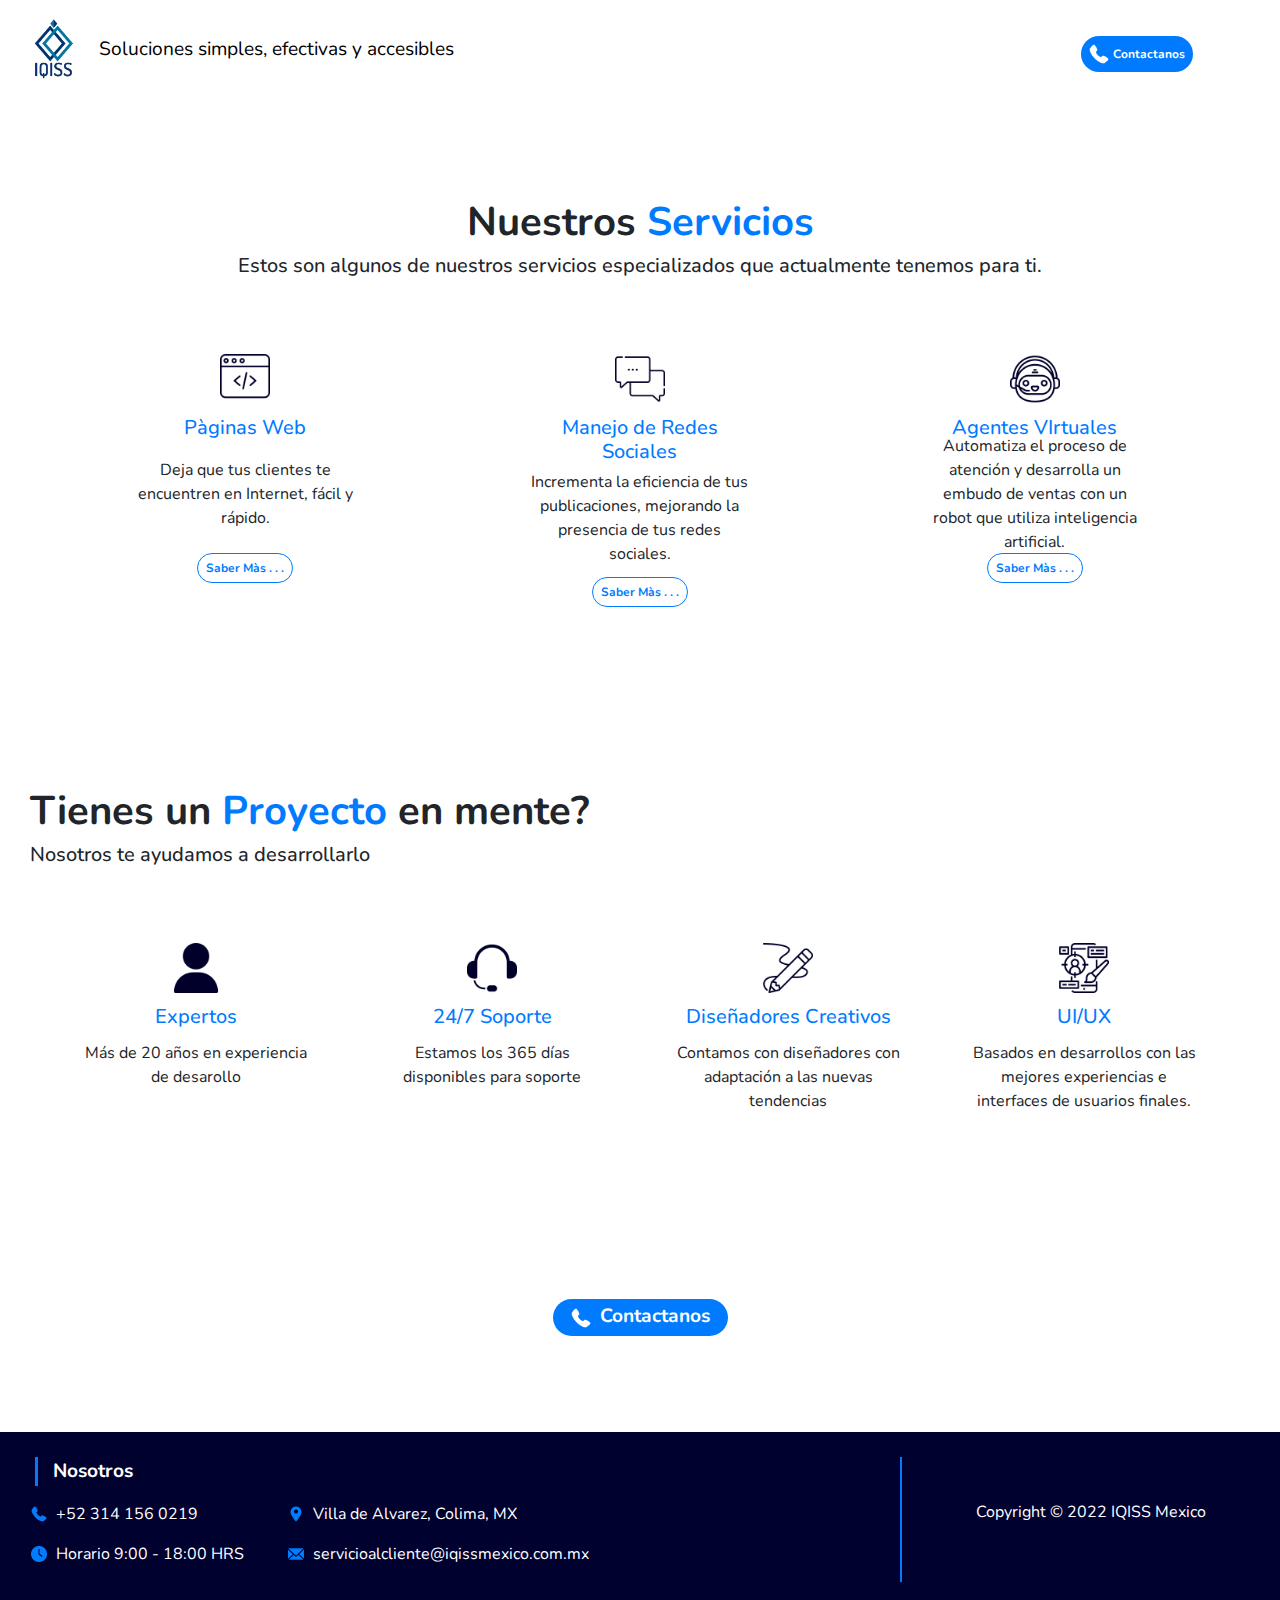
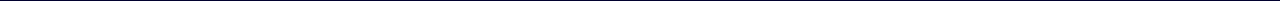
==== commit fbde8606: "Landign page template started" ====
--- a/index.html
+++ b/index.html
@@ -43,7 +43,7 @@
             </div>
 
             <div class="buttonContact">
-                <a class="" href="#">
+                <a class="" href="./views/contact.html">
                     <span class="badge badge-pill badge-primary p-2">
                         <img class="mr-1" src="./IMG/phone.png" alt="">
                         Contactanos
@@ -64,17 +64,17 @@
                     actualmente tenemos para ti.</h5>
             </div>
         </div>
-        
 
         <!--Tarjetas Servicios-->
-        <div class="container-fluid row m-0 pl-5 pr-5 d-flex justify-content-around tarjetas">
+        <div
+            class="container-fluid row m-0 pl-5 pr-5 d-flex justify-content-around tarjetas">
 
             <div class="text-center col-lg-3 mt-sm-5 cardService">
                 <div class="card-body">
                     <h5 class="card-title"><img src="./IMG/web-programming.png" alt="páginas web"></h5>
                     <h5 class="card-title text-primary">Pàginas Web</h5>
                     <p class="card-text" style="height: 85px;">Deja que tus clientes te encuentren en Internet, fácil y rápido.</p>
-                    <a href="#" class="badge badge-pill border border-primary p-2">Saber Màs . . .</a>
+                    <a href="./views/paginaweb.html" class="badge badge-pill border border-primary p-2">Saber Màs . . .</a>
                 </div>
             </div>
 
@@ -113,7 +113,8 @@
         </div>
 
         <!--Tarjetas Experiencia-->
-        <div class="container-fluid row m-0 pl-5 pr-5 d-flex justify-content-around tarjetas">
+        <div
+            class="container-fluid row m-0 pl-5 pr-5 d-flex justify-content-around tarjetas">
 
             <div class="text-center col-lg-3 mt-sm-5 cardService">
                 <div class="card-body">
@@ -152,7 +153,7 @@
 
         <!--Boton Contacto-->
         <div class="ContactanosBottom">
-            <a href="#">
+            <a href="./views/contact.html">
                 <span class="badge badge-pill badge-primary p-2">
                     <img class="mr-1" src="./IMG/phone.png" alt="contacto">
                     Contactanos
--- a/css/ownStyles.css
+++ b/css/ownStyles.css
@@ -99,12 +99,12 @@
   display: flex;
   justify-content: center;
   align-items: center;
-  margin-top: 10%;
+  margin-top: 7.5%;
+  background-color: #01012F;
 }
 body .footer .mainFooter {
   max-width: 1440px;
   width: 100%;
-  background-color: #01012F;
   color: white;
   display: flex;
   padding: 2% 0 1.5% 1%;
@@ -144,11 +144,81 @@
   align-items: center;
   border-left: 2px solid #007BFF;
 }
+body .contactForm {
+  width: 100%;
+  padding-left: 2.5%;
+  display: flex;
+  justify-content: flex-start;
+  flex-direction: column;
+}
+body .contactForm form {
+  width: 55%;
+}
+body .mainTitleLandings {
+  max-width: 1440px;
+  padding: 0% 5% 2% 5%;
+  border-bottom: 2px solid gray;
+}
+body .mainTitleLandings .h1 {
+  font-size: 3rem;
+  color: #007BFF;
+  font-weight: 800;
+}
+body .landingBanner {
+  max-width: 1440px;
+  width: 90%;
+  display: flex;
+  justify-content: space-between;
+  align-items: center;
+  align-self: center;
+  margin-top: 15%;
+}
+body .landingBanner .imgBanner {
+  width: 30%;
+}
+body .landingBanner .imgBanner .roundedDiv {
+  background-color: orange;
+  height: 300px;
+  width: 300px;
+  background-repeat: no-repeat;
+  background-position: 50%;
+  border-radius: 50%;
+  background-size: 100% auto;
+  background-image: url(../IMG/googleBanner.jpg);
+}
+body .landingBanner .imgBanner .roundedDiv img {
+  width: 100%;
+}
+body .landingBanner .infoBanner {
+  width: 70%;
+}
+body .landingBanner .infoBanner .h2 {
+  color: #FF6900;
+}
 
 @media (max-width: 991px) {
   body {
     font-family: "Nunito", sans-serif;
   }
+  body .contactForm {
+    width: 100%;
+    padding-left: 0%;
+    display: flex;
+    flex-direction: column;
+    justify-content: center;
+    align-items: center;
+  }
+  body .contactForm p {
+    text-align: center;
+    margin-bottom: 5%;
+  }
+  body .contactForm form {
+    width: 90%;
+  }
+  body .contactForm form button {
+    align-self: center;
+    width: 100%;
+  }
   body .MainBar {
     width: 100%;
     flex-direction: column;
@@ -181,9 +251,6 @@
   }
   body .ProyectoTitle {
     margin-top: 5%;
-  }
-  body .footer {
-    margin-top: 15%;
   }
   body .footer .mainFooter {
     flex-direction: column;
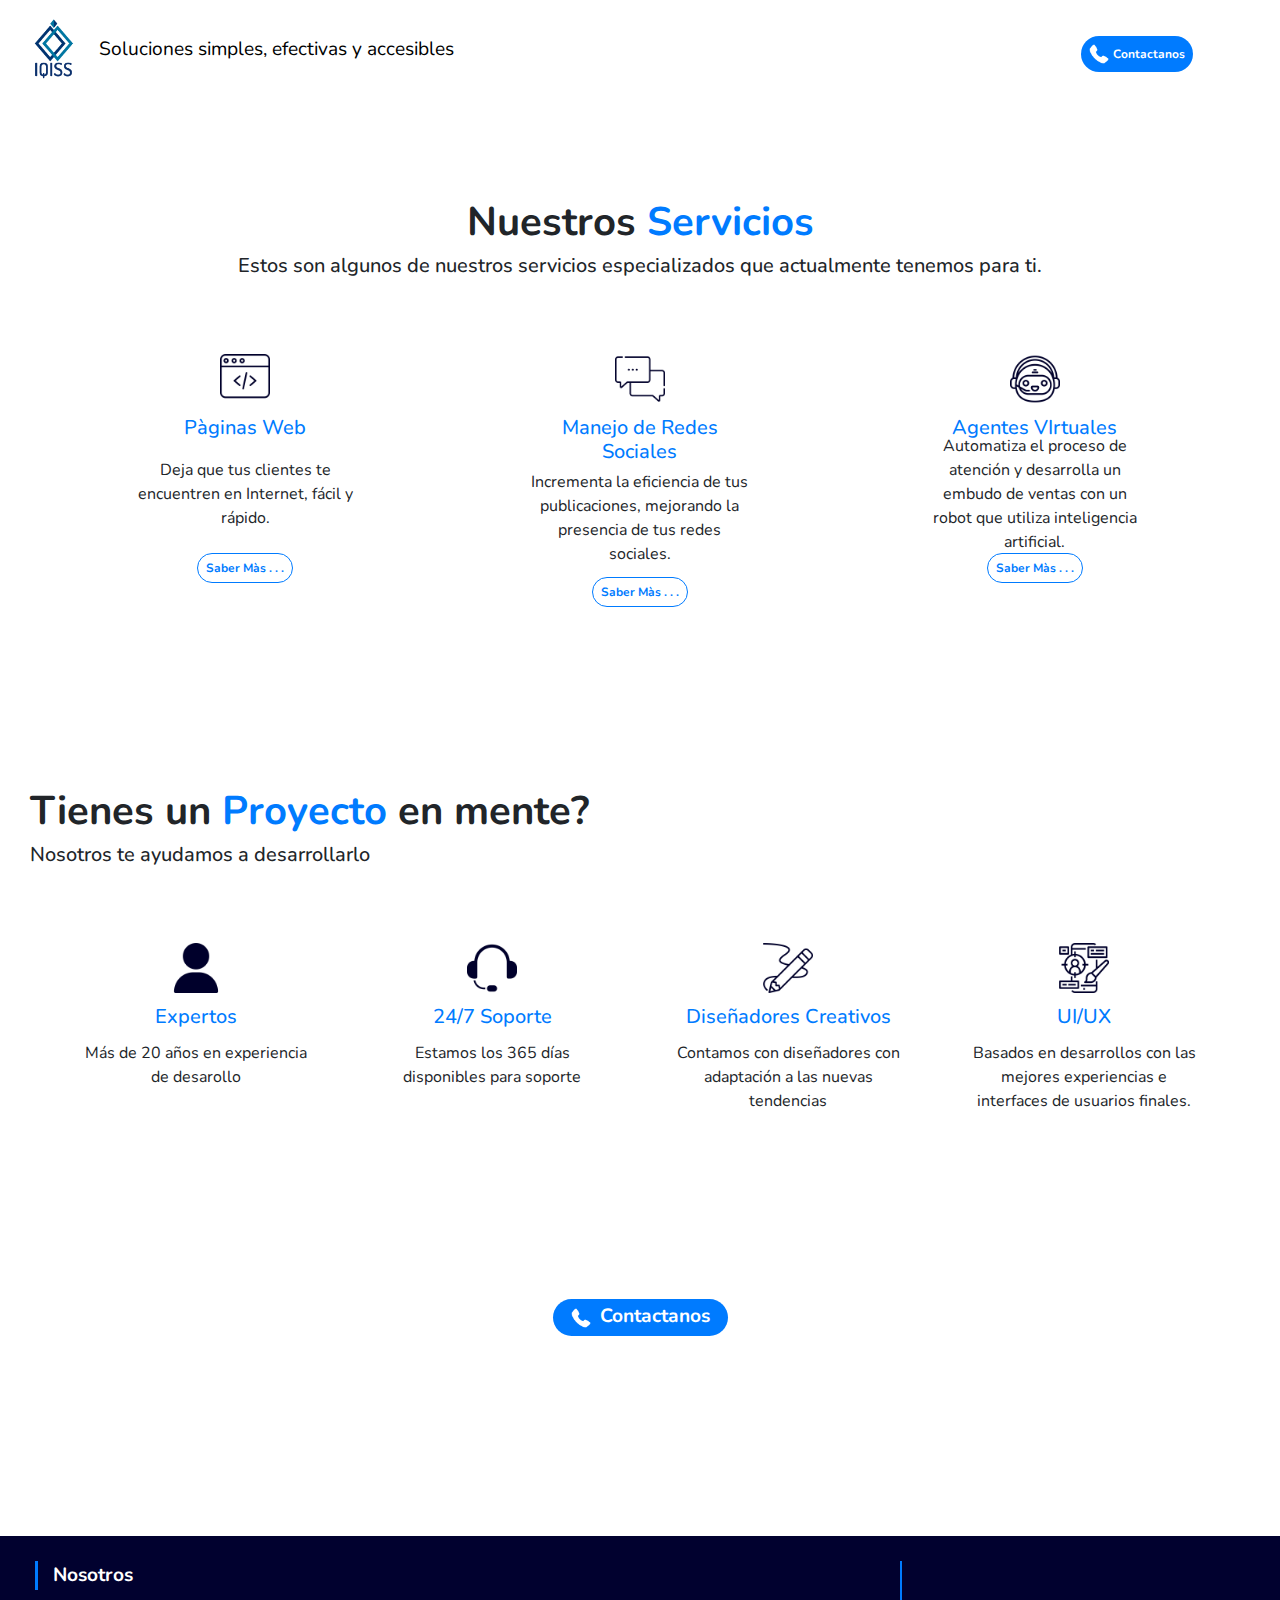
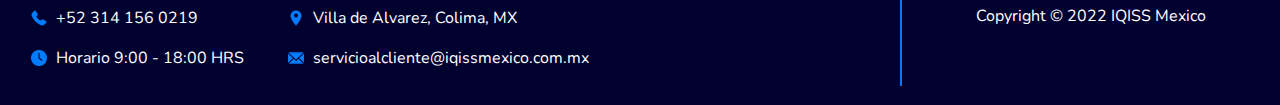
==== commit e20a8de1: "Desktop completed" ====
--- a/index.html
+++ b/index.html
@@ -84,7 +84,7 @@
                     <h5 class="card-title text-primary">Manejo de Redes Sociales</h5>
                     <p class="card-text" style="height: 85px;">Incrementa la eficiencia de tus
                         publicaciones, mejorando la presencia de tus redes sociales.</p>
-                    <a href="#" class="badge badge-pill border border-primary p-2">Saber Màs . . .</a>
+                    <a href="./views/redessociales.html" class="badge badge-pill border border-primary p-2">Saber Màs . . .</a>
                 </div>
             </div>
 
--- a/css/ownStyles.css
+++ b/css/ownStyles.css
@@ -99,8 +99,8 @@
   display: flex;
   justify-content: center;
   align-items: center;
-  margin-top: 7.5%;
   background-color: #01012F;
+  margin-top: 200px;
 }
 body .footer .mainFooter {
   max-width: 1440px;
@@ -145,8 +145,10 @@
   border-left: 2px solid #007BFF;
 }
 body .contactForm {
-  width: 100%;
-  padding-left: 2.5%;
+  max-width: 1440px;
+  width: 100%;
+  margin-top: 3%;
+  padding-left: 2.4%;
   display: flex;
   justify-content: flex-start;
   flex-direction: column;
@@ -156,8 +158,9 @@
 }
 body .mainTitleLandings {
   max-width: 1440px;
-  padding: 0% 5% 2% 5%;
+  margin: 0% 4% 0% 4%;
   border-bottom: 2px solid gray;
+  margin-top: 5%;
 }
 body .mainTitleLandings .h1 {
   font-size: 3rem;
@@ -171,7 +174,7 @@
   justify-content: space-between;
   align-items: center;
   align-self: center;
-  margin-top: 15%;
+  margin-top: 5%;
 }
 body .landingBanner .imgBanner {
   width: 30%;
@@ -184,7 +187,6 @@
   background-position: 50%;
   border-radius: 50%;
   background-size: 100% auto;
-  background-image: url(../IMG/googleBanner.jpg);
 }
 body .landingBanner .imgBanner .roundedDiv img {
   width: 100%;
@@ -194,6 +196,64 @@
 }
 body .landingBanner .infoBanner .h2 {
   color: #FF6900;
+}
+body .landingBanner .infoBanner a {
+  text-decoration: none;
+}
+body .SubTitle {
+  max-width: 1440px;
+  display: flex;
+  align-self: center;
+  justify-content: flex-start;
+  margin-top: 10%;
+  padding-left: 10.5%;
+}
+body .callToAction {
+  width: 80%;
+  max-width: 1440px;
+  display: flex;
+  align-self: center;
+  margin-top: 10%;
+}
+body .callToAction .callText {
+  width: 70%;
+  display: flex;
+  flex-direction: column;
+}
+body .callToAction .callText .h2 {
+  color: #FF6900;
+}
+body .callToAction .callButton {
+  width: 30%;
+  display: flex;
+  justify-content: center;
+  align-items: center;
+}
+body .callToAction .callButton a {
+  text-decoration: none;
+  font-size: large;
+}
+body .FrequentQuestions {
+  width: 80%;
+  max-width: 1440px;
+  margin-top: 5%;
+}
+body .FrequentQuestions .FrequentQuestionsTitle {
+  width: 100%;
+}
+body .FrequentQuestions .FrequentQuestionsTitle .h2 {
+  color: #01012F;
+}
+body .FrequentQuestions .FrequentQuestionsList h5 {
+  color: black;
+}
+body .FrequentQuestions .FrequentQuestionsList li {
+  color: #FF6900;
+  font-size: large;
+}
+body .FrequentQuestions .FrequentQuestionsList li span {
+  color: #504c4c;
+  font-size: large;
 }
 
 @media (max-width: 991px) {
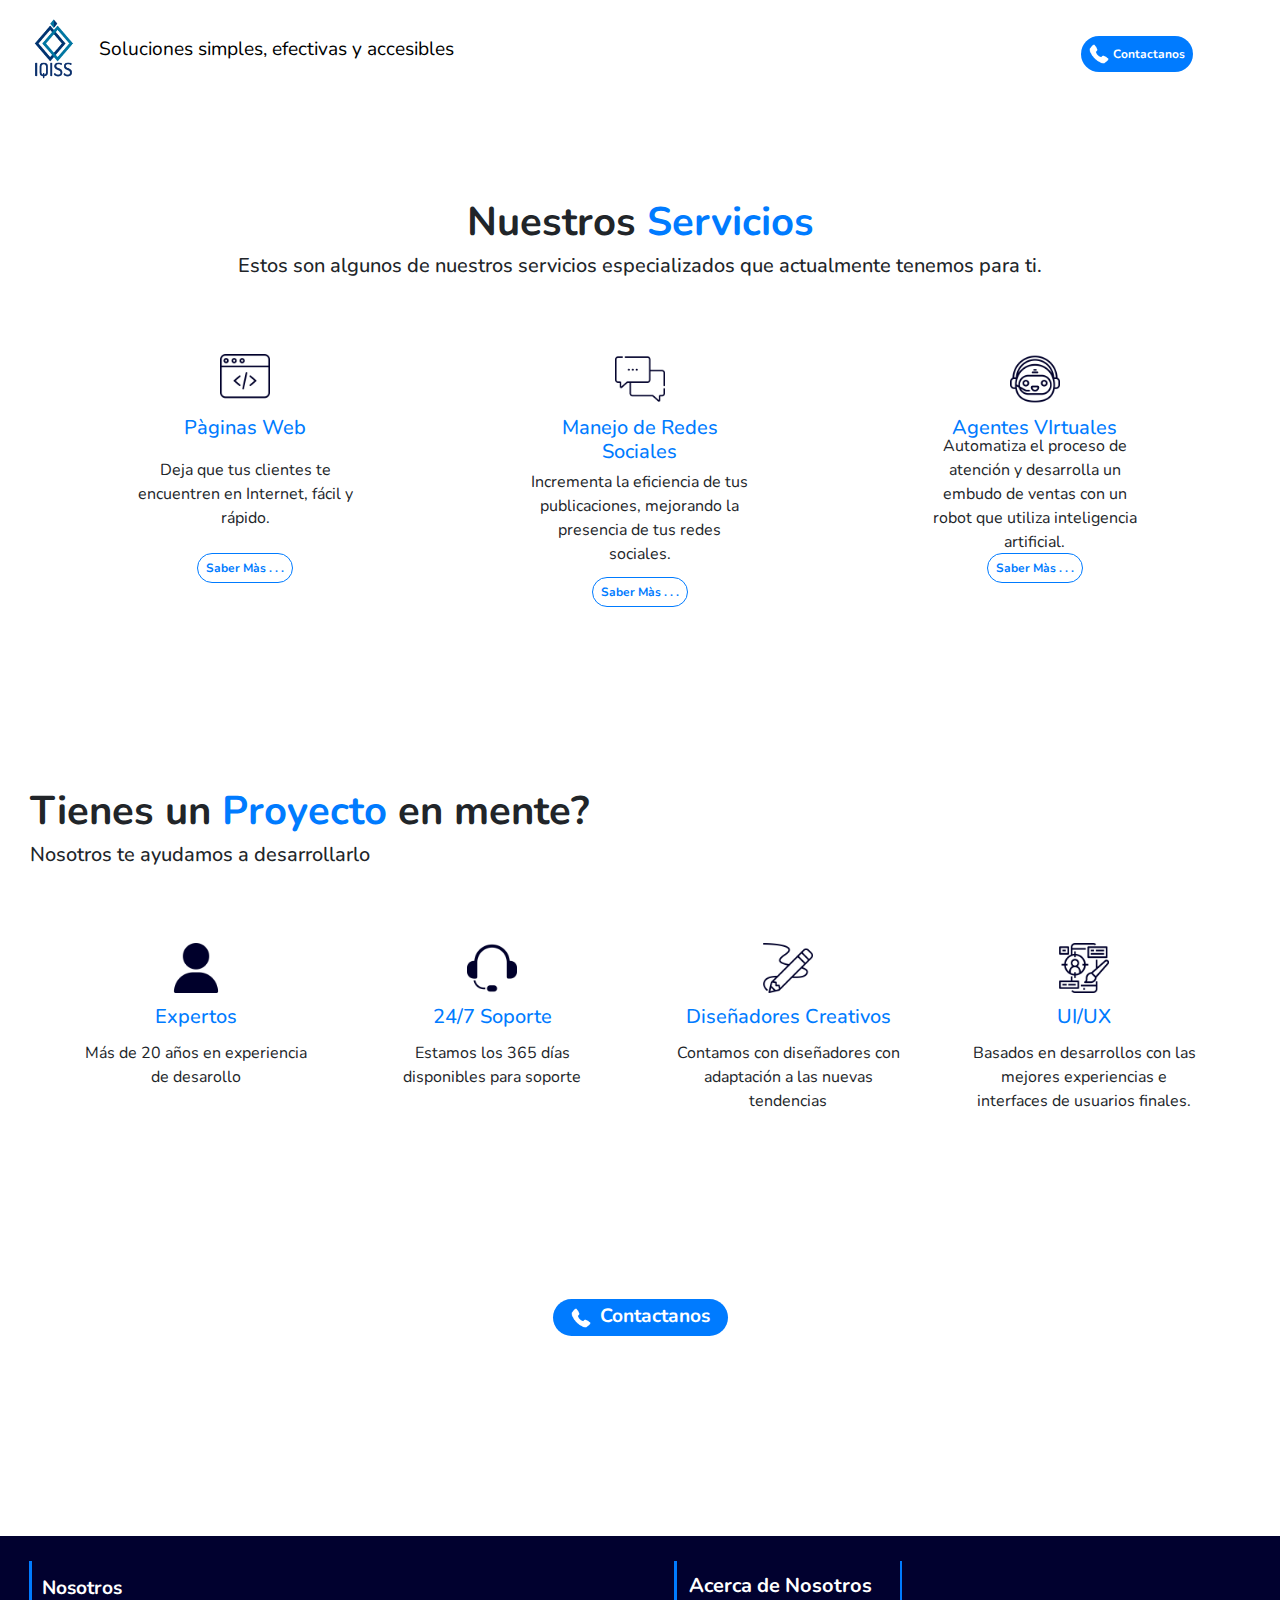
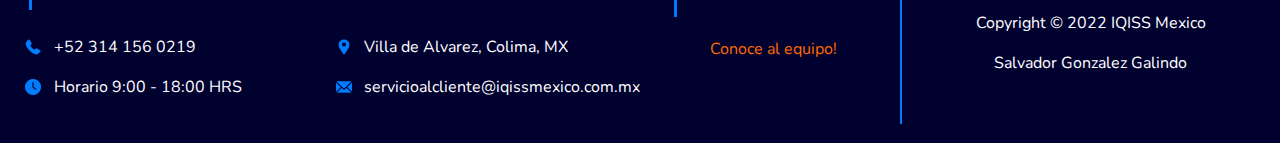
==== commit ff547107: "General Metatagas added" ====
--- a/index.html
+++ b/index.html
@@ -5,6 +5,31 @@
         <meta http-equiv="X-UA-Compatible" content="IE=edge">
         <meta name="viewport" content="width=device-width, initial-scale=1.0">
         <title>Iqiss Mèxico</title>
+
+        <!--Metatags Generales-->
+        <meta
+            name="description"
+            content="Soluciones simple, efectivas y accesibles. Empresa dedicada al desarollo de páginas web, manejo de redes sociales y agentes virtuales.">
+        <meta
+            name="keywords"
+            content="Iquiss México, Páginas web, Manejo de redes sociales, Agentes Virtuales, Desarrollo de Software, expertos, diseñadores creativos, ui/ux">
+        <meta name="author" content="Salvador Gonzalez Galindo">
+
+        <!--Metatags redes sociales-->
+        <meta property="”og:type”" content="article"/>
+        <meta property="”og:title”" content="Iqiss México"/>
+        <meta
+            property="”og:description”"
+            content="Soluciones simple, efectivas y accesibles. Empresa dedicada al desarollo de páginas web, manejo de redes sociales y agentes virtuales."/>
+        <meta property="”og:image”" content="./IMG/iqissLogoNombre.png"/>
+        <meta property="”og:url”" content="https://iqissmexico.com.mx/"/>
+        <meta property="”og:site_name”" content="Iquiss México"/>
+
+        <meta name="”twitter:title”" content="Iquiss México">
+        <meta
+            name="”twitter:description”"
+            content="Soluciones simple, efectivas y accesibles. Empresa dedicada al desarollo de páginas web, manejo de redes sociales y agentes virtuales.">
+        <meta name="”twitter:image”" content="./IMG/iqissLogoNombre.png">
 
         <!--EStilos CSS Personzalizados-->
         <link rel="stylesheet" href="./css/ownStyles.css">
@@ -74,7 +99,9 @@
                     <h5 class="card-title"><img src="./IMG/web-programming.png" alt="páginas web"></h5>
                     <h5 class="card-title text-primary">Pàginas Web</h5>
                     <p class="card-text" style="height: 85px;">Deja que tus clientes te encuentren en Internet, fácil y rápido.</p>
-                    <a href="./views/paginaweb.html" class="badge badge-pill border border-primary p-2">Saber Màs . . .</a>
+                    <a
+                        href="./views/paginaweb.html"
+                        class="badge badge-pill border border-primary p-2">Saber Màs . . .</a>
                 </div>
             </div>
 
@@ -84,7 +111,9 @@
                     <h5 class="card-title text-primary">Manejo de Redes Sociales</h5>
                     <p class="card-text" style="height: 85px;">Incrementa la eficiencia de tus
                         publicaciones, mejorando la presencia de tus redes sociales.</p>
-                    <a href="./views/redessociales.html" class="badge badge-pill border border-primary p-2">Saber Màs . . .</a>
+                    <a
+                        href="./views/redessociales.html"
+                        class="badge badge-pill border border-primary p-2">Saber Màs . . .</a>
                 </div>
             </div>
 
@@ -183,7 +212,6 @@
                             <p>
                                 <img src="./IMG/map.png" alt="iqiss ubicacion">
                                 Villa de Alvarez, Colima, MX
-
                             </p>
                             <p>
                                 <img src="./IMG/email.png" alt="iqiss email">
@@ -192,8 +220,23 @@
                         </div>
                     </div>
                 </div>
+
+                <div class="centerContent">
+                    <div class="nosotros">
+                        <div class="top">
+                            <p class="font-weight-bold border-bottom-warning lead">
+                                Acerca de Nosotros
+                            </p>
+                        </div>
+                        <div class="bottom">
+                            <a class="link" href="./views/nosotros.html">Conoce al equipo!</a>
+                        </div>
+                    </div>
+                </div>
+
                 <div class="rightContent">
                     <p>Copyright © 2022 IQISS Mexico</p>
+                    <span>Salvador Gonzalez Galindo</span>
                 </div>
             </div>
         </div>
--- a/css/ownStyles.css
+++ b/css/ownStyles.css
@@ -9,8 +9,22 @@
   align-items: center;
   font-family: "Nunito", sans-serif;
 }
+body .card-title {
+  display: flex;
+  justify-content: center;
+}
 body .card-title img {
   width: 50px;
+}
+body .card-title .imgPerson {
+  width: 200px;
+  height: 200px;
+  border-radius: 50%;
+  margin-top: 20%;
+  background-color: red;
+}
+body .card-title .imgPerson img {
+  width: 100%;
 }
 body .card-text {
   display: flex;
@@ -110,23 +124,34 @@
   padding: 2% 0 1.5% 1%;
 }
 body .footer .mainFooter .leftContent {
-  width: 70%;
+  width: 50%;
+  display: flex;
+  flex-direction: column;
 }
 body .footer .mainFooter .leftContent .nosotrosTitle {
-  width: 100%;
+  width: 30%;
+  height: 30%;
+  margin-bottom: 2%;
   font-size: larger;
   font-weight: 700;
   border-left: 3px solid #007BFF;
   margin-left: 2.5%;
   padding-left: 1.7%;
+  display: flex;
+  padding-top: 2%;
 }
 body .footer .mainFooter .leftContent .nosotrosInfo {
-  width: 60%;
-  display: flex;
-  justify-content: space-evenly;
+  width: 100%;
+  display: flex;
+  padding-left: 2%;
 }
 body .footer .mainFooter .leftContent .nosotrosInfo .one {
-  width: 45%;
+  width: 50%;
+  padding-top: 2%;
+}
+body .footer .mainFooter .leftContent .nosotrosInfo .one a {
+  text-decoration: none;
+  color: #FF6900;
 }
 body .footer .mainFooter .leftContent .nosotrosInfo .one p {
   display: flex;
@@ -137,9 +162,35 @@
   margin-right: 4%;
   width: 16px;
 }
+body .footer .mainFooter .centerContent {
+  width: 20%;
+}
+body .footer .mainFooter .centerContent .nosotros {
+  width: 100%;
+  height: 100%;
+  display: flex;
+  flex-direction: column;
+  justify-content: space-between;
+  align-items: center;
+}
+body .footer .mainFooter .centerContent .nosotros a {
+  color: #FF6900;
+}
+body .footer .mainFooter .centerContent .nosotros .top {
+  display: flex;
+  justify-content: center;
+  align-items: center;
+  border-left: 3px solid #007BFF;
+  padding-left: 5%;
+  padding-top: 4%;
+}
+body .footer .mainFooter .centerContent .nosotros .bottom {
+  padding-bottom: 25%;
+}
 body .footer .mainFooter .rightContent {
   width: 30%;
   display: flex;
+  flex-direction: column;
   justify-content: center;
   align-items: center;
   border-left: 2px solid #007BFF;
@@ -158,7 +209,7 @@
 }
 body .mainTitleLandings {
   max-width: 1440px;
-  margin: 0% 4% 0% 4%;
+  margin: 0 4%;
   border-bottom: 2px solid gray;
   margin-top: 5%;
 }
@@ -262,7 +313,7 @@
   }
   body .contactForm {
     width: 100%;
-    padding-left: 0%;
+    padding-left: 0;
     display: flex;
     flex-direction: column;
     justify-content: center;
@@ -351,9 +402,35 @@
     margin-right: 4%;
     width: 16px;
   }
+  body .footer .mainFooter .centerContent {
+    width: 100%;
+  }
+  body .footer .mainFooter .centerContent .nosotros {
+    width: 100%;
+    height: 100%;
+    display: flex;
+    flex-direction: column;
+    justify-content: space-between;
+    align-items: center;
+  }
+  body .footer .mainFooter .centerContent .nosotros a {
+    color: #FF6900;
+  }
+  body .footer .mainFooter .centerContent .nosotros .top {
+    display: flex;
+    justify-content: center;
+    align-items: center;
+    border-left: 0;
+    padding-left: 0;
+    padding-top: 0;
+    margin-top: 10%;
+  }
+  body .footer .mainFooter .centerContent .nosotros .bottom {
+    padding-bottom: 25%;
+  }
   body .footer .mainFooter .rightContent {
     width: 100%;
-    margin-top: 5%;
+    margin-top: -15%;
     border-left: 0;
   }
   body .footer .mainFooter .rightContent p {
@@ -364,6 +441,59 @@
     padding-bottom: 5%;
     border-top: 3px solid #007BFF;
   }
+  body .landingBanner {
+    flex-direction: column;
+    justify-content: space-around;
+    margin-top: 20%;
+  }
+  body .landingBanner .imgBanner {
+    width: 100%;
+  }
+  body .landingBanner .imgBanner .roundedDiv {
+    margin: auto;
+  }
+  body .landingBanner .infoBanner {
+    width: 100%;
+    margin-top: 10%;
+    text-align: center;
+  }
+  body .landingBanner .infoBanner .h2 {
+    color: #FF6900;
+    margin-bottom: 10%;
+  }
+  body .landingBanner .infoBanner a {
+    text-decoration: none;
+    margin-top: 10%;
+  }
+  body .SubTitle {
+    max-width: 1440px;
+    display: flex;
+    align-self: center;
+    justify-content: center;
+    margin-top: 25%;
+    padding-left: 0;
+  }
+  body .callToAction {
+    flex-direction: column;
+    margin-top: 20%;
+    text-align: center;
+  }
+  body .callToAction .callText {
+    width: 100%;
+    justify-content: space-between;
+  }
+  body .callToAction .callButton {
+    width: 100%;
+    margin-top: 5%;
+    margin-bottom: 10%;
+  }
+  body .mainTitleLandings .h1 {
+    font-size: 2.5rem;
+  }
+  body .mainTitleLandings .h4 {
+    margin-top: 5%;
+    font-size: 1.3rem;
+  }
 }
 
 /*# sourceMappingURL=ownStyles.css.map */
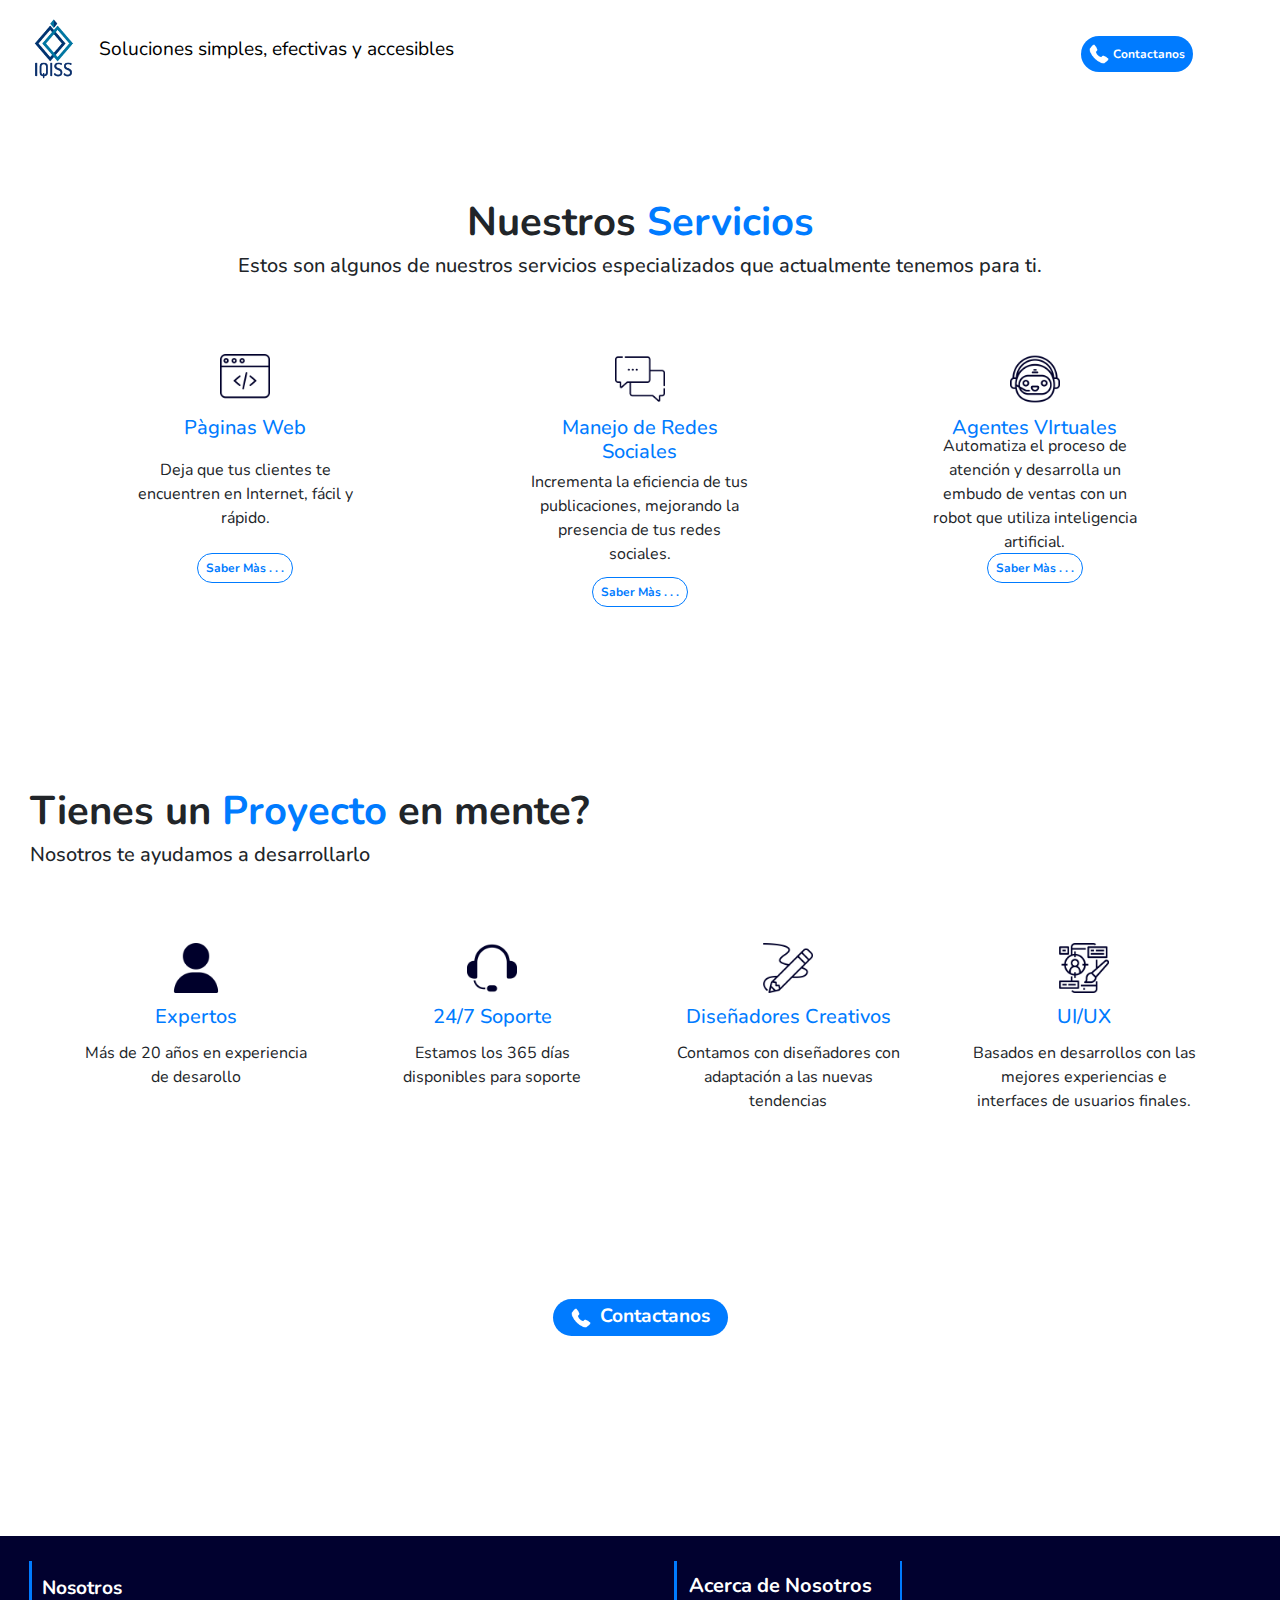
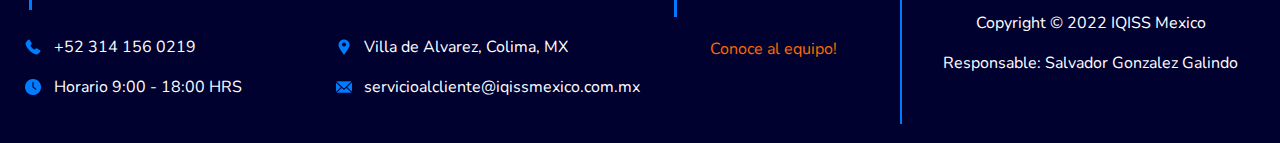
==== commit befd318f: "Team names added" ====
--- a/index.html
+++ b/index.html
@@ -236,7 +236,7 @@
 
                 <div class="rightContent">
                     <p>Copyright © 2022 IQISS Mexico</p>
-                    <span>Salvador Gonzalez Galindo</span>
+                    <span>Responsable: Salvador Gonzalez Galindo</span>
                 </div>
             </div>
         </div>
--- a/css/ownStyles.css
+++ b/css/ownStyles.css
@@ -8,6 +8,9 @@
   justify-content: center;
   align-items: center;
   font-family: "Nunito", sans-serif;
+}
+body .carrera {
+  color: #FF6900;
 }
 body .card-title {
   display: flex;
